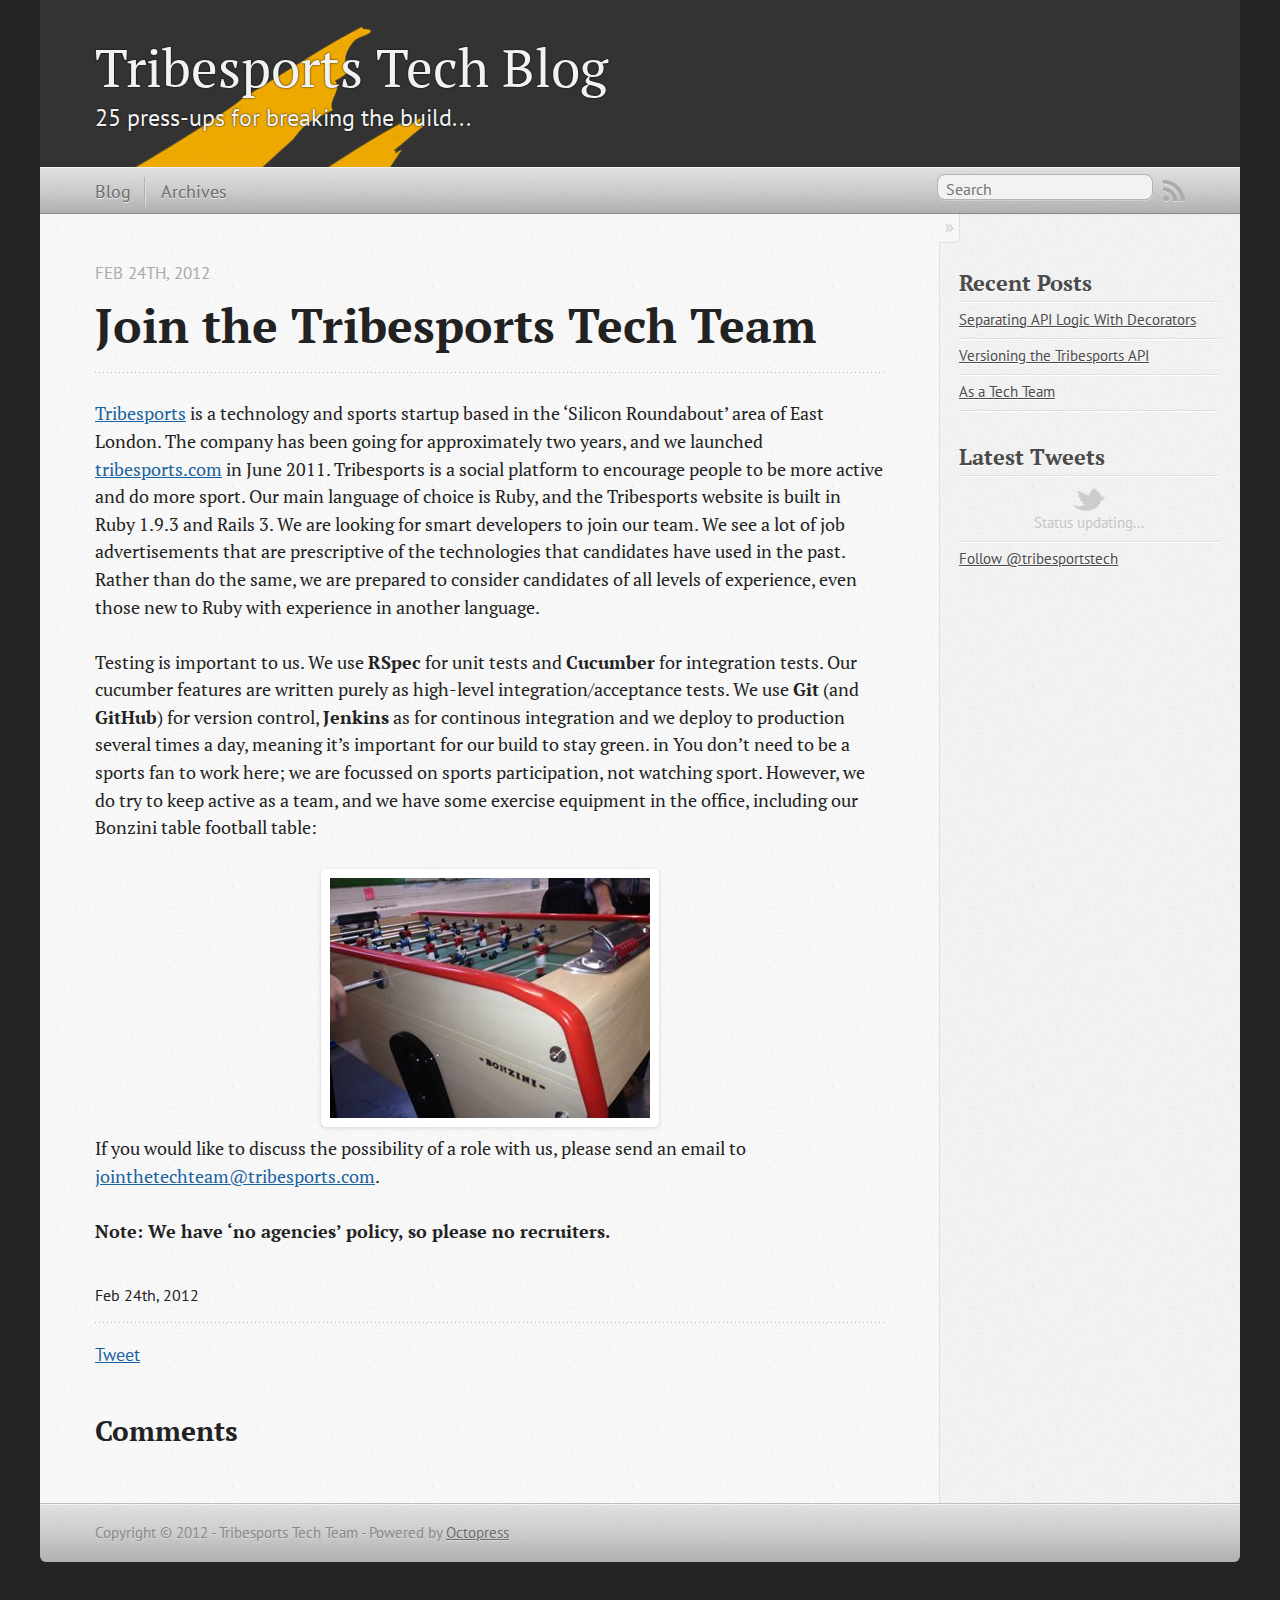
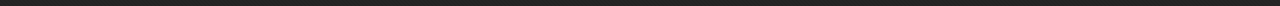
==== join-the-tribe/index.html @ 07f034b4 "Site updated at 2012-02-26 13:14:14 UTC" ====
<!DOCTYPE html>
<!--[if IEMobile 7 ]><html class="no-js iem7"><![endif]-->
<!--[if lt IE 9]><html class="no-js lte-ie8"><![endif]-->
<!--[if (gt IE 8)|(gt IEMobile 7)|!(IEMobile)|!(IE)]><!--><html class="no-js" lang="en"><!--<![endif]-->
<head>
  <meta charset="utf-8">
  <title>Join the Tribesports Tech Team - Tribesports Tech Blog</title>
  <meta name="author" content="Tribesports Tech Team">

  
  <meta name="description" content="        Join the Tribesports Tech Team      Feb 24th, 2012      Tribesports is a technology and sports startup based in the &#8216;Silicon Roundabo...">
  

  <!-- http://t.co/dKP3o1e -->
  <meta name="HandheldFriendly" content="True">
  <meta name="MobileOptimized" content="320">
  <meta name="viewport" content="width=device-width, initial-scale=1">

  
  <link rel="canonical" href="http://techblog.tribesports.com/join-the-tribe/">
  <link href="/favicon.png" rel="icon">
  <link href="/stylesheets/screen.css" media="screen, projection" rel="stylesheet" type="text/css">
  <script src="/javascripts/modernizr-2.0.js"></script>
  <script src="/javascripts/ender.js"></script>
  <script src="/javascripts/octopress.js" type="text/javascript"></script>
  <link href="/atom.xml" rel="alternate" title="Tribesports Tech Blog" type="application/atom+xml">
  <!--Fonts from Google"s Web font directory at http://google.com/webfonts -->
<link href="http://fonts.googleapis.com/css?family=PT+Serif:regular,italic,bold,bolditalic" rel="stylesheet" type="text/css">
<link href="http://fonts.googleapis.com/css?family=PT+Sans:regular,italic,bold,bolditalic" rel="stylesheet" type="text/css">

</head>

<body   >
  <header role="banner"><hgroup>
  <h1><a href="/">Tribesports Tech Blog</a></h1>
  
    <h2>25 press-ups for breaking the build...</h2>
  
</hgroup>

</header>
  <nav role="navigation"><ul class="subscription" data-subscription="rss">
  <li><a href="/atom.xml" rel="subscribe-rss" title="subscribe via RSS">RSS</a></li>
  
</ul>
<form action="http://google.com/search" method="get">
  <fieldset role="search">
    <input type="hidden" name="q" value="site:techblog.tribesports.com" />
    <input class="search" type="text" name="q" results="0" placeholder="Search"/>
  </fieldset>
</form>
<ul class="main-navigation">
  <li><a href="/">Blog</a></li>
  <li><a href="/blog/archives">Archives</a></li>
</ul>

</nav>
  <div id="main">
    <div id="content">
      <div>
<article role="article">
  
  <header>
    <h1 class="entry-title">Join the Tribesports Tech Team</h1>
    <p class="meta">





  



<time datetime="2012-02-24T14:06:00+00:00" pubdate  data-updated="true" >Feb 24<span>th</span>, 2012</time></p>
  </header>
  
  <p><a href='http://tribesports.com'>Tribesports</a> is a technology and sports startup based in the &#8216;Silicon Roundabout&#8217; area of East London.  The company has been going for approximately two years, and we launched <a href='http://tribesports.com'>tribesports.com</a> in June 2011.  Tribesports is a social platform to encourage people to be more active and do more sport.  Our main language of choice is Ruby, and the Tribesports website is built in Ruby 1.9.3 and Rails 3.  We are looking for smart developers to join our team.  We see a lot of job advertisements that are prescriptive of the technologies that candidates have used in the past.  Rather than do the same, we are prepared to consider candidates of all levels of experience, even those new to Ruby with experience in another language.</p>

<p>Testing is important to us.  We use <strong>RSpec</strong> for unit tests and <strong>Cucumber</strong> for integration tests.  Our cucumber features are written purely as high-level integration/acceptance tests.  We use <strong>Git</strong> (and <strong>GitHub</strong>) for version control, <strong>Jenkins</strong> as for continous integration and we deploy to production several times a day, meaning it&#8217;s important for our build to stay green.
in
You don&#8217;t need to be a sports fan to work here; we are focussed on sports participation, not watching sport.  However, we do try to keep active as a team, and we have some exercise equipment in the office, including our Bonzini table football table:</p>

<center><img src='/images/join-the-tribe/babyfoot.jpg' /></center>


<p>If you would like to discuss the possibility of a role with us, please send an email to <a href="mailto:jointhetechteam@tribesports.com">jointhetechteam@tribesports.com</a>.</p>

<p><strong>Note: We have &#8216;no agencies&#8217; policy, so please no recruiters.</strong></p>

  
    <footer>
      <p class="meta">
        
        





  



<time datetime="2012-02-24T14:06:00+00:00" pubdate  data-updated="true" >Feb 24<span>th</span>, 2012</time>
        
      </p>
      
        <div class="sharing">
  
  <a href="http://twitter.com/share" class="twitter-share-button" data-url="http://techblog.tribesports.com/join-the-tribe/index.html" data-via="tribesportstech" data-counturl="http://techblog.tribesports.com/join-the-tribe/index.html" >Tweet</a>
  
  
  <div class="g-plusone" data-size="medium"></div>
  
</div>

      
    </footer>
  
</article>

  <section>
    <h1>Comments</h1>
    <div id="disqus_thread" aria-live="polite"><noscript>Please enable JavaScript to view the <a href="http://disqus.com/?ref_noscript">comments powered by Disqus.</a></noscript>
</div>
  </section>

</div>

<aside class="sidebar">
  
    <section>
  <h1>Recent Posts</h1>
  <ul id="recent_posts">
    
      <li class="post">
        <a href="/blog/2011/09/24/separating-api-logic-with-decorators">Separating API Logic With Decorators</a>
      </li>
    
      <li class="post">
        <a href="/blog/2011/09/24/versioning-the-tribesports-api">Versioning the Tribesports API</a>
      </li>
    
      <li class="post">
        <a href="/blog/2011/07/28/as-a-tech-team">As a Tech Team</a>
      </li>
    
  </ul>
</section>


<section>
  <h1>Latest Tweets</h1>
  <ul id="tweets">
    <li class="loading">Status updating...</li>
  </ul>
  <script type="text/javascript">
    $.domReady(function(){
      getTwitterFeed("tribesportstech", 4, false);
    });
  </script>
  <script src="/javascripts/twitter.js" type="text/javascript"> </script>
  
    <a href="http://twitter.com/tribesportstech" class="twitter-follow-button" data-width="208px" data-show-count="false">Follow @tribesportstech</a>
  
</section>



  
</aside>


    </div>
  </div>
  <footer role="contentinfo"><p>
  Copyright &copy; 2012 - Tribesports Tech Team -
  <span class="credit">Powered by <a href="http://octopress.org">Octopress</a></span>
</p>

</footer>
  

<script type="text/javascript">
		var disqus_shortname = 'tribesportstechblog';
		
			
			// var disqus_developer = 1;
			var disqus_identifier = 'http://techblog.tribesports.com/join-the-tribe/index.html/';
			var disqus_url = 'http://techblog.tribesports.com/join-the-tribe/index.html/';
			var disqus_scripts = ['embed.js', 'count.js'];
		

    (function () {
      for (var i=0; i < disqus_scripts.length; i++) {
        var disqus_script = disqus_scripts[i];
        var dsq = document.createElement('script'); dsq.type = 'text/javascript'; dsq.async = true;
        dsq.src = 'http://' + disqus_shortname + '.disqus.com/' + disqus_script;
        (document.getElementsByTagName('head')[0] || document.getElementsByTagName('body')[0]).appendChild(dsq);
      }
    }());
</script>



  <script type="text/javascript">
    (function() {
      var script = document.createElement('script'); script.type = 'text/javascript'; script.async = true;
      script.src = 'https://apis.google.com/js/plusone.js';
      var s = document.getElementsByTagName('script')[0]; s.parentNode.insertBefore(script, s);
    })();
  </script>



  <script type="text/javascript">
    (function(){
      var twitterWidgets = document.createElement('script');
      twitterWidgets.type = 'text/javascript';
      twitterWidgets.async = true;
      twitterWidgets.src = 'http://platform.twitter.com/widgets.js';
      document.getElementsByTagName('head')[0].appendChild(twitterWidgets);
    })();
  </script>



  <script type="text/javascript">
    var _gaq = _gaq || [];
    _gaq.push(['_setAccount', 'UA-25945371-1']);
    _gaq.push(['_trackPageview']);

    (function() {
      var ga = document.createElement('script'); ga.type = 'text/javascript'; ga.async = true;
      ga.src = ('https:' == document.location.protocol ? 'https://ssl' : 'http://www') + '.google-analytics.com/ga.js';
      var s = document.getElementsByTagName('script')[0]; s.parentNode.insertBefore(ga, s);
    })();
  </script>





</body>
</html>
---- stylesheets/screen.css ----
html,body,div,span,applet,object,iframe,h1,h2,h3,h4,h5,h6,p,blockquote,pre,a,abbr,acronym,address,big,cite,code,del,dfn,em,img,ins,kbd,q,s,samp,small,strike,strong,sub,sup,tt,var,b,u,i,center,dl,dt,dd,ol,ul,li,fieldset,form,label,legend,table,caption,tbody,tfoot,thead,tr,th,td,article,aside,canvas,details,embed,figure,figcaption,footer,header,hgroup,menu,nav,output,ruby,section,summary,time,mark,audio,video{margin:0;padding:0;border:0;font-size:100%;font:inherit;vertical-align:baseline}body{line-height:1}ol,ul{list-style:none}table{border-collapse:collapse;border-spacing:0}caption,th,td{text-align:left;font-weight:normal;vertical-align:middle}q,blockquote{quotes:none}q:before,q:after,blockquote:before,blockquote:after{content:"";content:none}a img{border:none}article,aside,details,figcaption,figure,footer,header,hgroup,menu,nav,section,summary{display:block}article,aside,details,figcaption,figure,footer,header,hgroup,menu,nav,section,summary{display:block}@font-face{font-family:'LeagueGothicRegular';src:url("/fonts/League_Gothic-webfont.eot");src:local("?"),url("/fonts/embed/League_Gothic-webfont.woff") format("woff"),url("/fonts/embed/League_Gothic-webfont.ttf") format("truetype"),url("/fonts/League_Gothic-webfont.svg#webfontOTINA1xY") format("svg");font-weight:normal;font-style:normal}a{color:#1863a1}a:visited{color:#751590}a:focus{color:#0181eb}a:hover{color:#0181eb}a:active{color:#01579f}aside.sidebar a{color:#1863a1}aside.sidebar a:focus{color:#0181eb}aside.sidebar a:hover{color:#0181eb}aside.sidebar a:active{color:#01579f}a{-moz-transition:color 0.3s;-webkit-transition:color 0.3s;-o-transition:color 0.3s;transition:color 0.3s}html{background:#252525 url('/images/line-tile.png?1317985913') top left}body > div{background:#f2f2f2 url('/images/noise.png?1317985913') top left;border-bottom:1px solid #bfbfbf}body > div > div{background:#f8f8f8 url('/images/noise.png?1317985913') top left;border-right:1px solid #e0e0e0}.heading,body > header h1,h1,h2,h3,h4,h5,h6{font-family:"PT Serif", "Georgia", "Helvetica Neue", Arial, sans-serif}.sans,body > header h2,body > nav form .search,body > nav a,article header p.meta,article > footer,#content .blog-index footer,html .gist .gist-file .gist-meta,#blog-archives a.category,#blog-archives time,aside.sidebar section,body > footer{font-family:"PT Sans", "Helvetica Neue", Arial, sans-serif}.serif,body,#content .blog-index a[rel=full-article]{font-family:"PT Serif", Georgia, Times, "Times New Roman", serif}.mono,pre,code,tt,p code,li code{font-family:Menlo, Monaco, "Andale Mono", "lucida console", "Courier New", monospace}body > header h1{font-size:2.2em;font-weight:normal;line-height:1.2em;margin-bottom:0.6667em}body{line-height:1.5em;color:#222}h1{font-size:2.2em;line-height:1.2em}@media only screen and (min-width: 992px){body{font-size:1.15em}h1{font-size:2.6em;line-height:1.2em}}h1,h2,h3,h4,h5,h6{text-rendering:optimizelegibility;margin-bottom:1em;font-weight:bold}h2,section h1{font-size:1.5em}h3,section h2,section section h1{font-size:1.3em}h4,section h3,section section h2,section section section h1{font-size:1em}h5,section h4,section section h3{font-size:.9em}h6,section h5,section section h4,section section section h3{font-size:.8em}p,blockquote,ul,ol{margin-bottom:1.5em}ul{list-style-type:disc}ul ul{list-style-type:circle}ul ul ul{list-style-type:square}ol{list-style-type:decimal}ol ol{list-style-type:lower-alpha}ol ol ol{list-style-type:lower-roman}ul,ul ul,ul ol,ol,ol ul,ol ol{margin-left:1.3em}strong{font-weight:bold}em{font-style:italic}sup,sub{font-size:0.8em;position:relative;display:inline-block}sup{top:-0.5em}sub{bottom:-0.5em}q{font-style:italic}q:before{content:"\201C"}q:after{content:"\201D"}em,dfn{font-style:italic}strong,dfn{font-weight:bold}del,s{text-decoration:line-through}abbr,acronym{border-bottom:1px dotted;cursor:help}sub,sup{line-height:0}hr{margin-bottom:0.2em}small{font-size:.8em}big{font-size:1.2em}blockquote{font-style:italic;position:relative;font-size:1.2em;line-height:1.5em;padding-left:1em;border-left:4px solid rgba(170,170,170,0.5)}blockquote cite{font-style:italic}blockquote cite a{color:#aaa !important;word-wrap:break-word}blockquote cite:before{content:'\2014';padding-right:.3em;padding-left:.3em;color:#aaa}@media only screen and (min-width: 992px){blockquote{padding-left:1.5em;border-left-width:4px}}.has-pullquote:before{padding:0;border:none;content:attr(data-pullquote);float:right;width:45%;margin:.5em 0 1em 1.5em;position:relative;top:7px;font-size:1.4em;line-height:1.45em}.force-wrap,article a,aside.sidebar a{white-space:-moz-pre-wrap;white-space:-pre-wrap;white-space:-o-pre-wrap;white-space:pre-wrap;word-wrap:break-word}.group,body > header,body > nav,body > footer,body #content > article,body #content > div > article,body #content > div > section,body nav.pagination,aside.sidebar,#main,#content,.collapse-sidebar aside.sidebar{*zoom:1}.group:after,body > header:after,body > nav:after,body > footer:after,body #content > article:after,body #content > div > article:after,body #content > div > section:after,body nav.pagination:after,aside.sidebar:after,#main:after,#content:after,.collapse-sidebar aside.sidebar:after{content:"";display:table;clear:both}body{-webkit-text-size-adjust:none;max-width:1200px;position:relative;margin:0 auto}body > header,body > nav,body > footer,body #content > article,body #content > div > article,body #content > div > section,body nav.pagination{padding-left:18px;padding-right:18px}@media only screen and (min-width: 480px){body > header,body > nav,body > footer,body #content > article,body #content > div > article,body #content > div > section,body nav.pagination{padding-left:25px;padding-right:25px}}@media only screen and (min-width: 768px){body > header,body > nav,body > footer,body #content > article,body #content > div > article,body #content > div > section,body nav.pagination{padding-left:35px;padding-right:35px}}@media only screen and (min-width: 992px){body > header,body > nav,body > footer,body #content > article,body #content > div > article,body #content > div > section,body nav.pagination{padding-left:55px;padding-right:55px}}body > header{font-size:1em;padding-top:1.5em;padding-bottom:1.5em}#content > div,#content > article{width:100%}aside.sidebar{float:none;padding:0 18px 1px;background-color:#f7f7f7;border-top:1px solid #e0e0e0}.flex-content,article img,article video,article .flash-video,aside.sidebar img{max-width:100%;height:auto}.basic-alignment.left,article img.left,article video.left,article .left.flash-video,aside.sidebar img.left{float:left;margin-right:1.5em}.basic-alignment.right,article img.right,article video.right,article .right.flash-video,aside.sidebar img.right{float:right;margin-left:1.5em}.basic-alignment.center,article img.center,article video.center,article .center.flash-video,aside.sidebar img.center{display:block;margin:0 auto 1.5em}.basic-alignment.left,article img.left,article video.left,article .left.flash-video,aside.sidebar img.left,.basic-alignment.right,article img.right,article video.right,article .right.flash-video,aside.sidebar img.right{margin-bottom:.8em}.toggle-sidebar,.no-sidebar .toggle-sidebar{display:none}@media only screen and (min-width: 750px){body.sidebar-footer aside.sidebar{float:none;width:auto;clear:left;margin:0;padding:0 35px 1px;background-color:#f7f7f7;border-top:1px solid #eaeaea}body.sidebar-footer aside.sidebar section.odd,body.sidebar-footer aside.sidebar section.even{float:left;width:48%}body.sidebar-footer aside.sidebar section.odd{margin-left:0}body.sidebar-footer aside.sidebar section.even{margin-left:4%}body.sidebar-footer aside.sidebar.thirds section{width:30%;margin-left:5%}body.sidebar-footer aside.sidebar.thirds section.first{margin-left:0;clear:both}}body.sidebar-footer #content{margin-right:0px}body.sidebar-footer .toggle-sidebar{display:none}@media only screen and (min-width: 550px){body > header{font-size:1em}}@media only screen and (min-width: 750px){aside.sidebar{float:none;width:auto;clear:left;margin:0;padding:0 35px 1px;background-color:#f7f7f7;border-top:1px solid #eaeaea}aside.sidebar section.odd,aside.sidebar section.even{float:left;width:48%}aside.sidebar section.odd{margin-left:0}aside.sidebar section.even{margin-left:4%}aside.sidebar.thirds section{width:30%;margin-left:5%}aside.sidebar.thirds section.first{margin-left:0;clear:both}}@media only screen and (min-width: 768px){body{-webkit-text-size-adjust:auto}body > header{font-size:1.2em}#main{padding:0;margin:0 auto}#content{margin-right:240px;position:relative}.no-sidebar #content{margin-right:0;border-right:0}.collapse-sidebar #content{margin-right:20px}#content > div,#content > article{padding-top:17.5px;padding-bottom:17.5px;float:left}aside.sidebar{width:210px;padding:0 15px 15px;background:none;clear:none;float:left;margin:0 -100% 0 0}aside.sidebar section{width:auto;margin-left:0}aside.sidebar section.odd,aside.sidebar section.even{float:none;width:auto;margin-left:0}.collapse-sidebar aside.sidebar{float:none;width:auto;clear:left;margin:0;padding:0 35px 1px;background-color:#f7f7f7;border-top:1px solid #eaeaea}.collapse-sidebar aside.sidebar section.odd,.collapse-sidebar aside.sidebar section.even{float:left;width:48%}.collapse-sidebar aside.sidebar section.odd{margin-left:0}.collapse-sidebar aside.sidebar section.even{margin-left:4%}.collapse-sidebar aside.sidebar.thirds section{width:30%;margin-left:5%}.collapse-sidebar aside.sidebar.thirds section.first{margin-left:0;clear:both}}@media only screen and (min-width: 992px){body > header{font-size:1.3em}#content{margin-right:300px}#content > div,#content > article{padding-top:27.5px;padding-bottom:27.5px}aside.sidebar{width:260px;padding:1.2em 20px 20px}.collapse-sidebar aside.sidebar{padding-left:55px;padding-right:55px}}body > header{background:#333}body > header h1{display:inline-block;margin:0}body > header h1 a,body > header h1 a:visited,body > header h1 a:hover{color:#f2f2f2;text-decoration:none}body > header h2{margin:.2em 0 0;font-size:1em;color:#aaa;font-weight:normal}body > nav{position:relative;background-color:#ccc;background:url('/images/noise.png?1317985913'),-webkit-gradient(linear, 50% 0%, 50% 100%, color-stop(0%, #e0e0e0), color-stop(50%, #cccccc), color-stop(100%, #b0b0b0));background:url('/images/noise.png?1317985913'),-webkit-linear-gradient(#e0e0e0,#cccccc,#b0b0b0);background:url('/images/noise.png?1317985913'),-moz-linear-gradient(#e0e0e0,#cccccc,#b0b0b0);background:url('/images/noise.png?1317985913'),-o-linear-gradient(#e0e0e0,#cccccc,#b0b0b0);background:url('/images/noise.png?1317985913'),-ms-linear-gradient(#e0e0e0,#cccccc,#b0b0b0);background:url('/images/noise.png?1317985913'),linear-gradient(#e0e0e0,#cccccc,#b0b0b0);border-top:1px solid #f2f2f2;border-bottom:1px solid #8c8c8c;padding-top:.35em;padding-bottom:.35em}body > nav form{-moz-background-clip:padding;-webkit-background-clip:padding;-o-background-clip:padding-box;-ms-background-clip:padding-box;-khtml-background-clip:padding-box;background-clip:padding-box;margin:0;padding:0}body > nav form .search{padding:.3em .5em 0;font-size:.85em;line-height:1.1em;width:95%;-moz-border-radius:0.5em;-webkit-border-radius:0.5em;-o-border-radius:0.5em;-ms-border-radius:0.5em;-khtml-border-radius:0.5em;border-radius:0.5em;-moz-background-clip:padding;-webkit-background-clip:padding;-o-background-clip:padding-box;-ms-background-clip:padding-box;-khtml-background-clip:padding-box;background-clip:padding-box;-moz-box-shadow:#d1d1d1 0 1px;-webkit-box-shadow:#d1d1d1 0 1px;-o-box-shadow:#d1d1d1 0 1px;box-shadow:#d1d1d1 0 1px;background-color:#f2f2f2;border:1px solid #b3b3b3;color:#888}body > nav form .search:focus{color:#444;border-color:#80b1df;-moz-box-shadow:#80b1df 0 0 4px,#80b1df 0 0 3px inset;-webkit-box-shadow:#80b1df 0 0 4px,#80b1df 0 0 3px inset;-o-box-shadow:#80b1df 0 0 4px,#80b1df 0 0 3px inset;box-shadow:#80b1df 0 0 4px,#80b1df 0 0 3px inset;background-color:#fff;outline:none}body > nav fieldset[role=search]{float:right;width:48%}body > nav fieldset.mobile-nav{float:left;width:48%}body > nav fieldset.mobile-nav select{width:100%;font-size:.8em;border:1px solid #888}body > nav ul{display:none}@media only screen and (min-width: 550px){body > nav{font-size:.9em}body > nav ul{margin:0;padding:0;border:0;overflow:hidden;*zoom:1;float:left;display:block;padding-top:.15em}body > nav ul li{list-style-image:none;list-style-type:none;margin-left:0px;white-space:nowrap;display:inline;float:left;padding-left:0;padding-right:0}body > nav ul li:first-child,body > nav ul li.first{padding-left:0}body > nav ul li:last-child{padding-right:0}body > nav ul li.last{padding-right:0}body > nav ul.subscription{margin-left:.8em;float:right}body > nav ul.subscription li:last-child a{padding-right:0}body > nav ul li{margin:0}body > nav a{color:#6b6b6b;text-shadow:#ebebeb 0 1px;float:left;text-decoration:none;font-size:1.1em;padding:.1em 0;line-height:1.5em}body > nav a:visited{color:#6b6b6b}body > nav a:hover{color:#2b2b2b}body > nav li + li{border-left:1px solid #b0b0b0;margin-left:.8em}body > nav li + li a{padding-left:.8em;border-left:1px solid #dedede}body > nav form{float:right;text-align:left;padding-left:.8em;width:175px}body > nav form .search{width:93%;font-size:.95em;line-height:1.2em}body > nav ul[data-subscription$=email] + form{width:97px}body > nav ul[data-subscription$=email] + form .search{width:91%}body > nav fieldset.mobile-nav{display:none}body > nav fieldset[role=search]{width:99%}}@media only screen and (min-width: 992px){body > nav form{width:215px}body > nav ul[data-subscription$=email] + form{width:147px}}.no-placeholder body > nav .search{background:#f2f2f2 url('/images/search.png?1317985913') 0.3em 0.25em no-repeat;text-indent:1.3em}@media only screen and (min-width: 550px){.maskImage body > nav ul[data-subscription$=email] + form{width:123px}}@media only screen and (min-width: 992px){.maskImage body > nav ul[data-subscription$=email] + form{width:173px}}.maskImage ul.subscription{position:relative;top:.2em}.maskImage ul.subscription li,.maskImage ul.subscription a{border:0;padding:0}.maskImage a[rel=subscribe-rss]{position:relative;top:0px;text-indent:-999999em;background-color:#dedede;border:0;padding:0}.maskImage a[rel=subscribe-rss],.maskImage a[rel=subscribe-rss]:after{-moz-mask-image:url('/images/rss.png?1317985913');-webkit-mask-image:url('/images/rss.png?1317985913');-o-mask-image:url('/images/rss.png?1317985913');-ms-mask-image:url('/images/rss.png?1317985913');-khtml-mask-image:url('/images/rss.png?1317985913');mask-image:url('/images/rss.png?1317985913');-moz-mask-repeat:no-repeat;-webkit-mask-repeat:no-repeat;-o-mask-repeat:no-repeat;-ms-mask-repeat:no-repeat;-khtml-mask-repeat:no-repeat;mask-repeat:no-repeat;width:22px;height:22px}.maskImage a[rel=subscribe-rss]:after{content:"";position:absolute;top:-1px;left:0;background-color:#ababab}.maskImage a[rel=subscribe-rss]:hover:after{background-color:#9e9e9e}.maskImage a[rel=subscribe-email]{position:relative;top:0px;text-indent:-999999em;background-color:#dedede;border:0;padding:0}.maskImage a[rel=subscribe-email],.maskImage a[rel=subscribe-email]:after{-moz-mask-image:url('/images/email.png?1317985913');-webkit-mask-image:url('/images/email.png?1317985913');-o-mask-image:url('/images/email.png?1317985913');-ms-mask-image:url('/images/email.png?1317985913');-khtml-mask-image:url('/images/email.png?1317985913');mask-image:url('/images/email.png?1317985913');-moz-mask-repeat:no-repeat;-webkit-mask-repeat:no-repeat;-o-mask-repeat:no-repeat;-ms-mask-repeat:no-repeat;-khtml-mask-repeat:no-repeat;mask-repeat:no-repeat;width:28px;height:22px}.maskImage a[rel=subscribe-email]:after{content:"";position:absolute;top:-1px;left:0;background-color:#ababab}.maskImage a[rel=subscribe-email]:hover:after{background-color:#9e9e9e}article{overflow:hidden;padding-top:1em}article header{position:relative;padding-top:2em;padding-bottom:1em;margin-bottom:1em;background:url('[data-uri]') bottom left repeat-x}article header h1{margin:0}article header h1 a{text-decoration:none}article header h1 a:hover{text-decoration:underline}article header p{font-size:.9em;color:#aaa;margin:0}article header p.meta{text-transform:uppercase;position:absolute;top:0}@media only screen and (min-width: 768px){article header{margin-bottom:1.5em;padding-bottom:1em;background:url('[data-uri]') bottom left repeat-x}}article h2{padding-top:0.8em;background:url('[data-uri]') top left repeat-x}.entry-content article h2:first-child,article header + h2{padding-top:0}article h2:first-child,article header + h2{background:none}article .feature{padding-top:.5em;margin-bottom:1em;padding-bottom:1em;background:url('[data-uri]') bottom left repeat-x;font-size:2.0em;font-style:italic;line-height:1.3em}article img,article video,article .flash-video{-moz-border-radius:0.3em;-webkit-border-radius:0.3em;-o-border-radius:0.3em;-ms-border-radius:0.3em;-khtml-border-radius:0.3em;border-radius:0.3em;-moz-box-shadow:rgba(0,0,0,0.15) 0 1px 4px;-webkit-box-shadow:rgba(0,0,0,0.15) 0 1px 4px;-o-box-shadow:rgba(0,0,0,0.15) 0 1px 4px;box-shadow:rgba(0,0,0,0.15) 0 1px 4px;-moz-box-sizing:border-box;-webkit-box-sizing:border-box;-ms-box-sizing:border-box;box-sizing:border-box;border:white 0.5em solid}article video,article .flash-video{margin:0 auto 1.5em}article video{display:block;width:100%}article .flash-video > div{position:relative;display:block;padding-bottom:56.25%;padding-top:1px;height:0;overflow:hidden}article .flash-video > div iframe,article .flash-video > div object,article .flash-video > div embed{position:absolute;top:0;left:0;width:100%;height:100%}article > footer{padding-bottom:2.5em;margin-top:2em}article > footer p.meta{margin-bottom:.8em;font-size:.85em}.blog-index article + article{background:url('[data-uri]') top left repeat-x}#content .blog-index{padding-top:0;padding-bottom:0}#content .blog-index article{padding-top:2em}#content .blog-index article header{background:none;padding-bottom:0}#content .blog-index article h1{font-size:2.2em}#content .blog-index article h1 a{color:inherit}#content .blog-index article h1 a:hover{color:#0181eb}#content .blog-index a[rel=full-article]{background:#ebebeb;display:inline-block;padding:.4em .8em;margin-right:.5em;text-decoration:none;color:#666;-moz-transition:background-color 0.5s;-webkit-transition:background-color 0.5s;-o-transition:background-color 0.5s;transition:background-color 0.5s}#content .blog-index a[rel=full-article]:hover{background:#0181eb;text-shadow:none;color:#f8f8f8}#content .blog-index footer{margin-top:1em}.separator,article > footer .byline + time:before,article > footer time + time:before,article > footer .comments:before,article > footer .byline ~ .categories:before{content:"\2022 ";padding:0 .4em 0 .2em;display:inline-block}#content nav.pagination{text-align:center;font-size:.95em}#content nav.pagination div{position:relative;background:url('[data-uri]') top left repeat-x;padding-top:1.5em;padding-bottom:1.5em}#content nav.pagination a{text-decoration:none;color:#aaa}#content nav.pagination a.prev{position:absolute;left:0}#content nav.pagination a.next{position:absolute;right:0}#content nav.pagination a:hover{color:#0181eb}#content nav.pagination a[href*=archive]:before,#content nav.pagination a[href*=archive]:after{content:'\2014';padding:0 .3em}p.meta + .sharing{padding-top:1em;padding-left:0;background:url('[data-uri]') top left repeat-x}.highlight,html .gist .gist-file .gist-syntax .gist-highlight{border:1px solid #05232b !important}.highlight table td.code,html .gist .gist-file .gist-syntax .gist-highlight table td.code{width:100%}.highlight .line-numbers,html .gist .gist-file .gist-syntax .gist-highlight .line-numbers{text-align:right;font-size:13px;line-height:1.45em;background:#073642 url('/images/noise.png?1317985913') top left !important;border-right:1px solid #00232c !important;-moz-box-shadow:#083e4b -1px 0 inset;-webkit-box-shadow:#083e4b -1px 0 inset;-o-box-shadow:#083e4b -1px 0 inset;box-shadow:#083e4b -1px 0 inset;text-shadow:#021014 0 -1px;padding:.8em !important;-moz-border-radius:0;-webkit-border-radius:0;-o-border-radius:0;-ms-border-radius:0;-khtml-border-radius:0;border-radius:0}.highlight .line-numbers span,html .gist .gist-file .gist-syntax .gist-highlight .line-numbers span{color:#586e75 !important}figure.code,.gist-file,pre{-moz-box-shadow:rgba(0,0,0,0.06) 0 0 10px;-webkit-box-shadow:rgba(0,0,0,0.06) 0 0 10px;-o-box-shadow:rgba(0,0,0,0.06) 0 0 10px;box-shadow:rgba(0,0,0,0.06) 0 0 10px}figure.code .highlight pre,.gist-file .highlight pre,pre .highlight pre{-moz-box-shadow:none;-webkit-box-shadow:none;-o-box-shadow:none;box-shadow:none}html .gist .gist-file{margin-bottom:1.8em;position:relative;border:none;padding-top:26px !important}html .gist .gist-file .gist-syntax{border-bottom:0 !important;background:none !important}html .gist .gist-file .gist-syntax .gist-highlight{background:#002b36 !important}html .gist .gist-file .gist-meta{padding:.6em 0.8em;border:1px solid #083e4b !important;color:#586e75;font-size:.7em !important;background:#073642 url('/images/noise.png?1317985913') top left;line-height:1.5em}html .gist .gist-file .gist-meta a{color:#75878b !important;text-decoration:none}html .gist .gist-file .gist-meta a:hover{text-decoration:underline}html .gist .gist-file .gist-meta a:hover{color:#93a1a1 !important}html .gist .gist-file .gist-meta a[href*='#file']{position:absolute;top:0;left:0;right:-10px;color:#474747 !important}html .gist .gist-file .gist-meta a[href*='#file']:hover{color:#1863a1 !important}html .gist .gist-file .gist-meta a[href*=raw]{top:.4em}pre{background:#002b36 url('/images/noise.png?1317985913') top left;-moz-border-radius:0.4em;-webkit-border-radius:0.4em;-o-border-radius:0.4em;-ms-border-radius:0.4em;-khtml-border-radius:0.4em;border-radius:0.4em;border:1px solid #05232b;line-height:1.45em;font-size:13px;margin-bottom:2.1em;padding:.8em 1em;color:#93a1a1;overflow:auto}h3.filename + pre{-moz-border-radius-topleft:0px;-webkit-border-top-left-radius:0px;-o-border-top-left-radius:0px;-ms-border-top-left-radius:0px;-khtml-border-top-left-radius:0px;border-top-left-radius:0px;-moz-border-radius-topright:0px;-webkit-border-top-right-radius:0px;-o-border-top-right-radius:0px;-ms-border-top-right-radius:0px;-khtml-border-top-right-radius:0px;border-top-right-radius:0px}p code,li code{display:inline-block;white-space:no-wrap;background:#fff;font-size:.8em;line-height:1.5em;color:#555;border:1px solid #ddd;-moz-border-radius:0.4em;-webkit-border-radius:0.4em;-o-border-radius:0.4em;-ms-border-radius:0.4em;-khtml-border-radius:0.4em;border-radius:0.4em;padding:0 .3em;margin:-1px 0}p pre code,li pre code{font-size:1em !important;background:none;border:none}.pre-code,html .gist .gist-file .gist-syntax .gist-highlight pre,.highlight code{font-family:Menlo,Monaco,"Andale Mono","lucida console","Courier New",monospace !important;overflow:scroll;overflow-y:hidden;display:block;padding:.8em !important;overflow-x:auto;line-height:1.45em;background:#002b36 url('/images/noise.png?1317985913') top left !important;color:#93a1a1 !important}.pre-code *::-moz-selection,html .gist .gist-file .gist-syntax .gist-highlight pre *::-moz-selection,.highlight code *::-moz-selection{background:#386774;color:inherit;text-shadow:#002b36 0 1px}.pre-code *::-webkit-selection,html .gist .gist-file .gist-syntax .gist-highlight pre *::-webkit-selection,.highlight code *::-webkit-selection{background:#386774;color:inherit;text-shadow:#002b36 0 1px}.pre-code *::selection,html .gist .gist-file .gist-syntax .gist-highlight pre *::selection,.highlight code *::selection{background:#386774;color:inherit;text-shadow:#002b36 0 1px}.pre-code span,html .gist .gist-file .gist-syntax .gist-highlight pre span,.highlight code span{color:#93a1a1 !important}.pre-code span,html .gist .gist-file .gist-syntax .gist-highlight pre span,.highlight code span{font-style:normal !important;font-weight:normal !important}.pre-code .c,html .gist .gist-file .gist-syntax .gist-highlight pre .c,.highlight code .c{color:#586e75 !important;font-style:italic !important}.pre-code .cm,html .gist .gist-file .gist-syntax .gist-highlight pre .cm,.highlight code .cm{color:#586e75 !important;font-style:italic !important}.pre-code .cp,html .gist .gist-file .gist-syntax .gist-highlight pre .cp,.highlight code .cp{color:#586e75 !important;font-style:italic !important}.pre-code .c1,html .gist .gist-file .gist-syntax .gist-highlight pre .c1,.highlight code .c1{color:#586e75 !important;font-style:italic !important}.pre-code .cs,html .gist .gist-file .gist-syntax .gist-highlight pre .cs,.highlight code .cs{color:#586e75 !important;font-weight:bold !important;font-style:italic !important}.pre-code .err,html .gist .gist-file .gist-syntax .gist-highlight pre .err,.highlight code .err{color:#dc322f !important;background:none !important}.pre-code .k,html .gist .gist-file .gist-syntax .gist-highlight pre .k,.highlight code .k{color:#cb4b16 !important}.pre-code .o,html .gist .gist-file .gist-syntax .gist-highlight pre .o,.highlight code .o{color:#93a1a1 !important;font-weight:bold !important}.pre-code .p,html .gist .gist-file .gist-syntax .gist-highlight pre .p,.highlight code .p{color:#93a1a1 !important}.pre-code .ow,html .gist .gist-file .gist-syntax .gist-highlight pre .ow,.highlight code .ow{color:#2aa198 !important;font-weight:bold !important}.pre-code .gd,html .gist .gist-file .gist-syntax .gist-highlight pre .gd,.highlight code .gd{color:#93a1a1 !important;background-color:#372c34 !important;display:inline-block}.pre-code .gd .x,html .gist .gist-file .gist-syntax .gist-highlight pre .gd .x,.highlight code .gd .x{color:#93a1a1 !important;background-color:#4d2d33 !important;display:inline-block}.pre-code .ge,html .gist .gist-file .gist-syntax .gist-highlight pre .ge,.highlight code .ge{color:#93a1a1 !important;font-style:italic !important}.pre-code .gh,html .gist .gist-file .gist-syntax .gist-highlight pre .gh,.highlight code .gh{color:#586e75 !important}.pre-code .gi,html .gist .gist-file .gist-syntax .gist-highlight pre .gi,.highlight code .gi{color:#93a1a1 !important;background-color:#1a412b !important;display:inline-block}.pre-code .gi .x,html .gist .gist-file .gist-syntax .gist-highlight pre .gi .x,.highlight code .gi .x{color:#93a1a1 !important;background-color:#355720 !important;display:inline-block}.pre-code .gs,html .gist .gist-file .gist-syntax .gist-highlight pre .gs,.highlight code .gs{color:#93a1a1 !important;font-weight:bold !important}.pre-code .gu,html .gist .gist-file .gist-syntax .gist-highlight pre .gu,.highlight code .gu{color:#6c71c4 !important}.pre-code .kc,html .gist .gist-file .gist-syntax .gist-highlight pre .kc,.highlight code .kc{color:#859900 !important;font-weight:bold !important}.pre-code .kd,html .gist .gist-file .gist-syntax .gist-highlight pre .kd,.highlight code .kd{color:#268bd2 !important}.pre-code .kp,html .gist .gist-file .gist-syntax .gist-highlight pre .kp,.highlight code .kp{color:#cb4b16 !important;font-weight:bold !important}.pre-code .kr,html .gist .gist-file .gist-syntax .gist-highlight pre .kr,.highlight code .kr{color:#d33682 !important;font-weight:bold !important}.pre-code .kt,html .gist .gist-file .gist-syntax .gist-highlight pre .kt,.highlight code .kt{color:#2aa198 !important}.pre-code .n,html .gist .gist-file .gist-syntax .gist-highlight pre .n,.highlight code .n{color:#268bd2 !important}.pre-code .na,html .gist .gist-file .gist-syntax .gist-highlight pre .na,.highlight code .na{color:#268bd2 !important}.pre-code .nb,html .gist .gist-file .gist-syntax .gist-highlight pre .nb,.highlight code .nb{color:#859900 !important}.pre-code .nc,html .gist .gist-file .gist-syntax .gist-highlight pre .nc,.highlight code .nc{color:#d33682 !important}.pre-code .no,html .gist .gist-file .gist-syntax .gist-highlight pre .no,.highlight code .no{color:#b58900 !important}.pre-code .nl,html .gist .gist-file .gist-syntax .gist-highlight pre .nl,.highlight code .nl{color:#859900 !important}.pre-code .ne,html .gist .gist-file .gist-syntax .gist-highlight pre .ne,.highlight code .ne{color:#268bd2 !important;font-weight:bold !important}.pre-code .nf,html .gist .gist-file .gist-syntax .gist-highlight pre .nf,.highlight code .nf{color:#268bd2 !important;font-weight:bold !important}.pre-code .nn,html .gist .gist-file .gist-syntax .gist-highlight pre .nn,.highlight code .nn{color:#b58900 !important}.pre-code .nt,html .gist .gist-file .gist-syntax .gist-highlight pre .nt,.highlight code .nt{color:#268bd2 !important;font-weight:bold !important}.pre-code .nx,html .gist .gist-file .gist-syntax .gist-highlight pre .nx,.highlight code .nx{color:#b58900 !important}.pre-code .vg,html .gist .gist-file .gist-syntax .gist-highlight pre .vg,.highlight code .vg{color:#268bd2 !important}.pre-code .vi,html .gist .gist-file .gist-syntax .gist-highlight pre .vi,.highlight code .vi{color:#268bd2 !important}.pre-code .nv,html .gist .gist-file .gist-syntax .gist-highlight pre .nv,.highlight code .nv{color:#268bd2 !important}.pre-code .mf,html .gist .gist-file .gist-syntax .gist-highlight pre .mf,.highlight code .mf{color:#2aa198 !important}.pre-code .m,html .gist .gist-file .gist-syntax .gist-highlight pre .m,.highlight code .m{color:#2aa198 !important}.pre-code .mh,html .gist .gist-file .gist-syntax .gist-highlight pre .mh,.highlight code .mh{color:#2aa198 !important}.pre-code .mi,html .gist .gist-file .gist-syntax .gist-highlight pre .mi,.highlight code .mi{color:#2aa198 !important}.pre-code .s,html .gist .gist-file .gist-syntax .gist-highlight pre .s,.highlight code .s{color:#2aa198 !important}.pre-code .sd,html .gist .gist-file .gist-syntax .gist-highlight pre .sd,.highlight code .sd{color:#2aa198 !important}.pre-code .s2,html .gist .gist-file .gist-syntax .gist-highlight pre .s2,.highlight code .s2{color:#2aa198 !important}.pre-code .se,html .gist .gist-file .gist-syntax .gist-highlight pre .se,.highlight code .se{color:#dc322f !important}.pre-code .si,html .gist .gist-file .gist-syntax .gist-highlight pre .si,.highlight code .si{color:#268bd2 !important}.pre-code .sr,html .gist .gist-file .gist-syntax .gist-highlight pre .sr,.highlight code .sr{color:#2aa198 !important}.pre-code .s1,html .gist .gist-file .gist-syntax .gist-highlight pre .s1,.highlight code .s1{color:#2aa198 !important}.pre-code div .gd,html .gist .gist-file .gist-syntax .gist-highlight pre div .gd,.highlight code div .gd,.pre-code div .gd .x,html .gist .gist-file .gist-syntax .gist-highlight pre div .gd .x,.highlight code div .gd .x,.pre-code div .gi,html .gist .gist-file .gist-syntax .gist-highlight pre div .gi,.highlight code div .gi,.pre-code div .gi .x,html .gist .gist-file .gist-syntax .gist-highlight pre div .gi .x,.highlight code div .gi .x{display:inline-block;width:100%}.highlight,.gist-highlight{margin-bottom:1.8em;background:#002b36;overflow-y:hidden;overflow-x:auto}.highlight pre,.gist-highlight pre{background:none;-moz-border-radius:none;-webkit-border-radius:none;-o-border-radius:none;-ms-border-radius:none;-khtml-border-radius:none;border-radius:none;border:none;padding:0;margin-bottom:0}pre::-webkit-scrollbar,.highlight::-webkit-scrollbar,.gist-highlight::-webkit-scrollbar{height:.5em;background:rgba(255,255,255,0.15)}pre::-webkit-scrollbar-thumb:horizontal,.highlight::-webkit-scrollbar-thumb:horizontal,.gist-highlight::-webkit-scrollbar-thumb:horizontal{background:rgba(255,255,255,0.2);-webkit-border-radius:4px;border-radius:4px}.highlight code{background:#000}figure.code{background:none;padding:0;border:0;margin-bottom:1.5em}figure.code pre{margin-bottom:0}figure.code figcaption{position:relative}figure.code .highlight{margin-bottom:0}.code-title,html .gist .gist-file .gist-meta a[href*='#file'],h3.filename,figure.code figcaption{text-align:center;font-size:13px;line-height:2em;text-shadow:#cbcccc 0 1px 0;color:#474747;font-weight:normal;margin-bottom:0;-moz-border-radius-topleft:5px;-webkit-border-top-left-radius:5px;-o-border-top-left-radius:5px;-ms-border-top-left-radius:5px;-khtml-border-top-left-radius:5px;border-top-left-radius:5px;-moz-border-radius-topright:5px;-webkit-border-top-right-radius:5px;-o-border-top-right-radius:5px;-ms-border-top-right-radius:5px;-khtml-border-top-right-radius:5px;border-top-right-radius:5px;font-family:"Helvetica Neue", Arial, "Lucida Grande", "Lucida Sans Unicode", Lucida, sans-serif;background:#aaa url('/images/code_bg.png?1317985913') top repeat-x;border:1px solid #565656;border-top-color:#cbcbcb;border-left-color:#a5a5a5;border-right-color:#a5a5a5;border-bottom:0}.download-source,html .gist .gist-file .gist-meta a[href*=raw],figure.code figcaption a{position:absolute;right:.8em;text-decoration:none;color:#666 !important;z-index:1;font-size:13px;text-shadow:#cbcccc 0 1px 0;padding-left:3em}.download-source:hover,html .gist .gist-file .gist-meta a[href*=raw]:hover,figure.code figcaption a:hover{text-decoration:underline}#archive #content > div,#archive #content > div > article{padding-top:0}#blog-archives{color:#aaa}#blog-archives article{padding:1em 0 1em;position:relative;background:url('[data-uri]') bottom left repeat-x}#blog-archives article:last-child{background:none}#blog-archives article footer{padding:0;margin:0}#blog-archives h1{color:#222;margin-bottom:.3em}#blog-archives h2{display:none}#blog-archives h1{font-size:1.5em}#blog-archives h1 a{text-decoration:none;color:inherit;font-weight:normal;display:inline-block}#blog-archives h1 a:hover{text-decoration:underline}#blog-archives h1 a:hover{color:#0181eb}#blog-archives a.category,#blog-archives time{color:#aaa}#blog-archives .entry-content{display:none}#blog-archives time{font-size:.9em;line-height:1.2em}#blog-archives time .month,#blog-archives time .day{display:inline-block}#blog-archives time .month{text-transform:uppercase}#blog-archives p{margin-bottom:1em}#blog-archives a,#blog-archives .entry-content a{color:inherit}#blog-archives a:hover,#blog-archives .entry-content a:hover{color:#0181eb}#blog-archives a:hover{color:#0181eb}@media only screen and (min-width: 550px){#blog-archives article{margin-left:5em}#blog-archives h2{margin-bottom:.3em;font-weight:normal;display:inline-block;position:relative;top:-1px;float:left}#blog-archives h2:first-child{padding-top:.75em}#blog-archives time{position:absolute;text-align:right;left:0em;top:1.8em}#blog-archives .year{display:none}#blog-archives article{padding-left:4.5em;padding-bottom:.7em}#blog-archives a.category{line-height:1.1em}}#content > .category article{margin-left:0;padding-left:6.8em}#content > .category .year{display:inline}.side-shadow-border,aside.sidebar section h1,aside.sidebar li{-moz-box-shadow:#fff 0 1px;-webkit-box-shadow:#fff 0 1px;-o-box-shadow:#fff 0 1px;box-shadow:#fff 0 1px}aside.sidebar{color:#4b4b4b;text-shadow:#fff 0 1px}aside.sidebar section{font-size:.8em;line-height:1.4em;margin-bottom:1.5em}aside.sidebar section h1{margin:1.5em 0 0;padding-bottom:.2em;border-bottom:1px solid #e0e0e0}aside.sidebar section h1 + p{padding-top:.4em}aside.sidebar img{-moz-border-radius:0.3em;-webkit-border-radius:0.3em;-o-border-radius:0.3em;-ms-border-radius:0.3em;-khtml-border-radius:0.3em;border-radius:0.3em;-moz-box-shadow:rgba(0,0,0,0.15) 0 1px 4px;-webkit-box-shadow:rgba(0,0,0,0.15) 0 1px 4px;-o-box-shadow:rgba(0,0,0,0.15) 0 1px 4px;box-shadow:rgba(0,0,0,0.15) 0 1px 4px;-moz-box-sizing:border-box;-webkit-box-sizing:border-box;-ms-box-sizing:border-box;box-sizing:border-box;border:#fff 0.3em solid}aside.sidebar ul{margin-bottom:0.5em;margin-left:0}aside.sidebar li{list-style:none;padding:.5em 0;margin:0;border-bottom:1px solid #e0e0e0}aside.sidebar li p:last-child{margin-bottom:0}aside.sidebar a{color:inherit;-moz-transition:color 0.5s;-webkit-transition:color 0.5s;-o-transition:color 0.5s;transition:color 0.5s}aside.sidebar:hover a{color:#1863a1}aside.sidebar:hover a:hover{color:#0181eb}.aside-alt-link,#tweets a[href*='twitter.com/search'],#pinboard_linkroll .pin-tag{color:#7e7e7e}.aside-alt-link:hover,#tweets a[href*='twitter.com/search']:hover,#pinboard_linkroll .pin-tag:hover{color:#0181eb}@media only screen and (min-width: 768px){.toggle-sidebar{outline:none;position:absolute;right:-10px;top:0;bottom:0;display:inline-block;text-decoration:none;color:#cecece;width:9px;cursor:pointer}.toggle-sidebar:hover{background:#e9e9e9;background:-webkit-gradient(linear, 0% 50%, 100% 50%, color-stop(0%, rgba(224,224,224,0.5)), color-stop(100%, rgba(224,224,224,0)));background:-webkit-linear-gradient(left, rgba(224,224,224,0.5),rgba(224,224,224,0));background:-moz-linear-gradient(left, rgba(224,224,224,0.5),rgba(224,224,224,0));background:-o-linear-gradient(left, rgba(224,224,224,0.5),rgba(224,224,224,0));background:-ms-linear-gradient(left, rgba(224,224,224,0.5),rgba(224,224,224,0));background:linear-gradient(left, rgba(224,224,224,0.5),rgba(224,224,224,0))}.toggle-sidebar:after{position:absolute;right:-11px;top:0;width:20px;font-size:1.2em;line-height:1.1em;padding-bottom:.15em;-moz-border-radius-bottomright:0.3em;-webkit-border-bottom-right-radius:0.3em;-o-border-bottom-right-radius:0.3em;-ms-border-bottom-right-radius:0.3em;-khtml-border-bottom-right-radius:0.3em;border-bottom-right-radius:0.3em;text-align:center;background:#f8f8f8 url('/images/noise.png?1317985913') top left;border-bottom:1px solid #e0e0e0;border-right:1px solid #e0e0e0;content:"\00BB";text-indent:-1px}.collapse-sidebar .toggle-sidebar{text-indent:0px;right:-20px;width:19px}.collapse-sidebar .toggle-sidebar:hover{background:#e9e9e9}.collapse-sidebar .toggle-sidebar:after{border-left:1px solid #e0e0e0;text-shadow:#fff 0 1px;content:"\00AB";left:0px;right:0;text-align:center;text-indent:0;border:0;border-right-width:0;background:none}}#tweets .loading{background:url('[data-uri]') no-repeat center 0.5em;color:#c4c4c4;text-shadow:#f8f8f8 0 1px;text-align:center;padding:2.5em 0 .5em}#tweets .loading.error{background:url('[data-uri]') no-repeat center 0.5em}#tweets p{position:relative;padding-right:1em}#tweets a[href*=status]{color:#a4a4a4;float:right;padding:0 0 .1em 1em;position:relative;right:-1.3em;text-shadow:#fff 0 1px;font-size:.7em;text-decoration:none}#tweets a[href*=status] span{font-size:1.5em}#tweets a[href*=status]:hover{color:#0181eb;text-decoration:none}#tweets a[href*='twitter.com/search']{text-decoration:none}#tweets a[href*='twitter.com/search']:hover{text-decoration:underline}#pinboard_linkroll .pin-title,#pinboard_linkroll .pin-description{display:block;margin-bottom:.5em}#pinboard_linkroll .pin-tag{text-decoration:none}#pinboard_linkroll .pin-tag:hover{text-decoration:underline}#pinboard_linkroll .pin-tag:after{content:','}#pinboard_linkroll .pin-tag:last-child:after{content:''}.delicious-posts a.delicious-link{margin-bottom:.5em;display:block}.delicious-posts p{font-size:1em}body > footer{font-size:.8em;color:#888;text-shadow:#d9d9d9 0 1px;background-color:#ccc;background:url('/images/noise.png?1317985913'),-webkit-gradient(linear, 50% 0%, 50% 100%, color-stop(0%, #e0e0e0), color-stop(50%, #cccccc), color-stop(100%, #b0b0b0));background:url('/images/noise.png?1317985913'),-webkit-linear-gradient(#e0e0e0,#cccccc,#b0b0b0);background:url('/images/noise.png?1317985913'),-moz-linear-gradient(#e0e0e0,#cccccc,#b0b0b0);background:url('/images/noise.png?1317985913'),-o-linear-gradient(#e0e0e0,#cccccc,#b0b0b0);background:url('/images/noise.png?1317985913'),-ms-linear-gradient(#e0e0e0,#cccccc,#b0b0b0);background:url('/images/noise.png?1317985913'),linear-gradient(#e0e0e0,#cccccc,#b0b0b0);border-top:1px solid #f2f2f2;position:relative;padding-top:1em;padding-bottom:1em;margin-bottom:3em;-moz-border-radius-bottomleft:0.4em;-webkit-border-bottom-left-radius:0.4em;-o-border-bottom-left-radius:0.4em;-ms-border-bottom-left-radius:0.4em;-khtml-border-bottom-left-radius:0.4em;border-bottom-left-radius:0.4em;-moz-border-radius-bottomright:0.4em;-webkit-border-bottom-right-radius:0.4em;-o-border-bottom-right-radius:0.4em;-ms-border-bottom-right-radius:0.4em;-khtml-border-bottom-right-radius:0.4em;border-bottom-right-radius:0.4em;z-index:1}body > footer a{color:#6b6b6b}body > footer a:visited{color:#6b6b6b}body > footer a:hover{color:#484848}body > footer p:last-child{margin-bottom:0}body > header{background:#333 url(/images/header-logo.png);background-repeat:no-repeat}body > header h1{text-shadow:#000 0 0 2px}body > header h2{color:#f2f2f2;text-shadow:#000 0 0 2px}
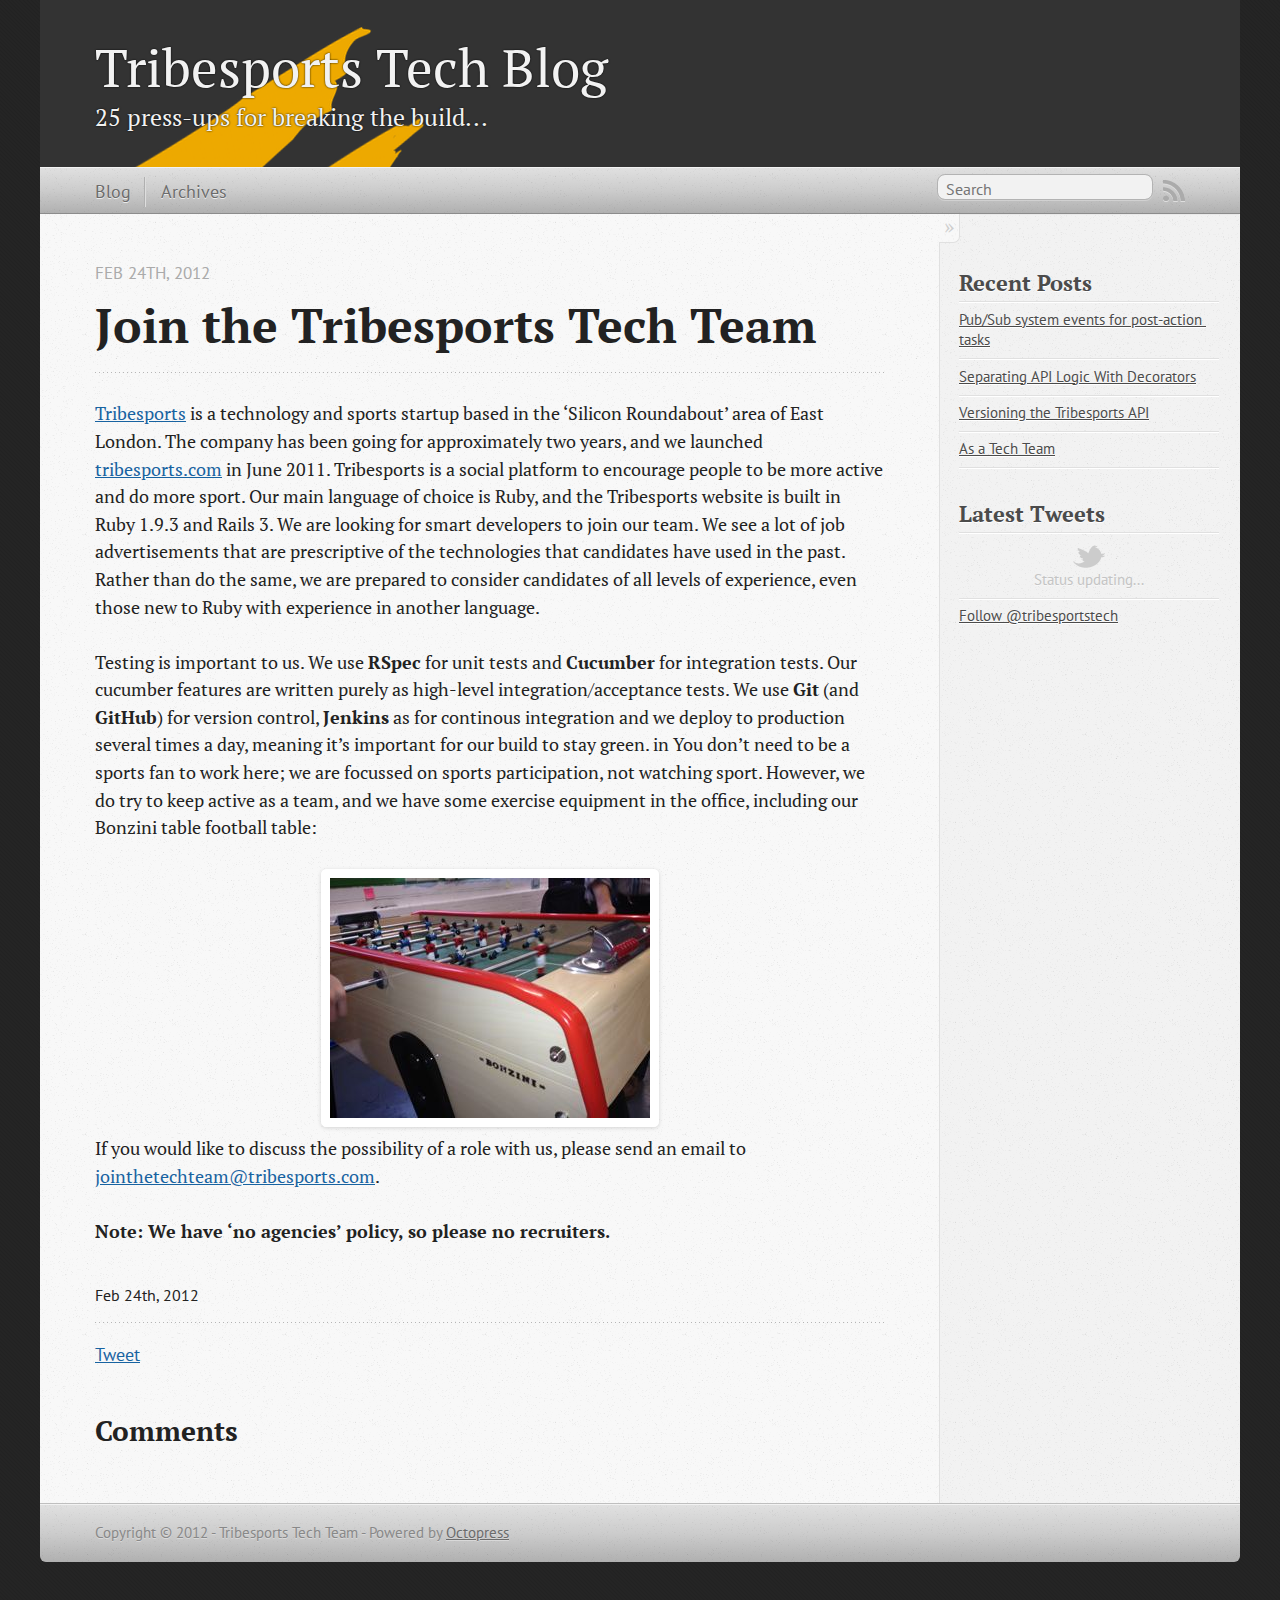
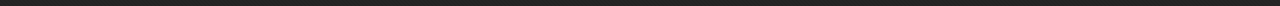
==== commit 3897cf1a: "Site updated at 2012-10-08 11:38:06 UTC" ====
--- a/join-the-tribe/index.html
+++ b/join-the-tribe/index.html
@@ -9,7 +9,7 @@
   <meta name="author" content="Tribesports Tech Team">
 
   
-  <meta name="description" content="        Join the Tribesports Tech Team      Feb 24th, 2012      Tribesports is a technology and sports startup based in the &#8216;Silicon Roundabo...">
+  <meta name="description" content="Join the Tribesports Tech Team Feb 24th, 2012 Tribesports is a technology and sports startup based in the &#8216;Silicon Roundabout&#8217; area of &hellip;">
   
 
   <!-- http://t.co/dKP3o1e -->
@@ -29,6 +29,20 @@
 <link href="http://fonts.googleapis.com/css?family=PT+Serif:regular,italic,bold,bolditalic" rel="stylesheet" type="text/css">
 <link href="http://fonts.googleapis.com/css?family=PT+Sans:regular,italic,bold,bolditalic" rel="stylesheet" type="text/css">
 
+  
+  <script type="text/javascript">
+    var _gaq = _gaq || [];
+    _gaq.push(['_setAccount', 'UA-25945371-1']);
+    _gaq.push(['_trackPageview']);
+
+    (function() {
+      var ga = document.createElement('script'); ga.type = 'text/javascript'; ga.async = true;
+      ga.src = ('https:' == document.location.protocol ? 'https://ssl' : 'http://www') + '.google-analytics.com/ga.js';
+      var s = document.getElementsByTagName('script')[0]; s.parentNode.insertBefore(ga, s);
+    })();
+  </script>
+
+
 </head>
 
 <body   >
@@ -44,12 +58,14 @@
   <li><a href="/atom.xml" rel="subscribe-rss" title="subscribe via RSS">RSS</a></li>
   
 </ul>
+  
 <form action="http://google.com/search" method="get">
   <fieldset role="search">
     <input type="hidden" name="q" value="site:techblog.tribesports.com" />
     <input class="search" type="text" name="q" results="0" placeholder="Search"/>
   </fieldset>
 </form>
+  
 <ul class="main-navigation">
   <li><a href="/">Blog</a></li>
   <li><a href="/blog/archives">Archives</a></li>
@@ -69,11 +85,13 @@
 
 
 
-  
-
-
-
-<time datetime="2012-02-24T14:06:00+00:00" pubdate  data-updated="true" >Feb 24<span>th</span>, 2012</time></p>
+
+
+
+  
+
+
+<time datetime="2012-02-24T14:06:00+00:00" pubdate data-updated="true">Feb 24<span>th</span>, 2012</time></p>
   </header>
   
   <p><a href='http://tribesports.com'>Tribesports</a> is a technology and sports startup based in the &#8216;Silicon Roundabout&#8217; area of East London.  The company has been going for approximately two years, and we launched <a href='http://tribesports.com'>tribesports.com</a> in June 2011.  Tribesports is a social platform to encourage people to be more active and do more sport.  Our main language of choice is Ruby, and the Tribesports website is built in Ruby 1.9.3 and Rails 3.  We are looking for smart developers to join our team.  We see a lot of job advertisements that are prescriptive of the technologies that candidates have used in the past.  Rather than do the same, we are prepared to consider candidates of all levels of experience, even those new to Ruby with experience in another language.</p>
@@ -99,11 +117,13 @@
 
 
 
-  
-
-
-
-<time datetime="2012-02-24T14:06:00+00:00" pubdate  data-updated="true" >Feb 24<span>th</span>, 2012</time>
+
+
+
+  
+
+
+<time datetime="2012-02-24T14:06:00+00:00" pubdate data-updated="true">Feb 24<span>th</span>, 2012</time>
         
       </p>
       
@@ -112,7 +132,6 @@
   <a href="http://twitter.com/share" class="twitter-share-button" data-url="http://techblog.tribesports.com/join-the-tribe/index.html" data-via="tribesportstech" data-counturl="http://techblog.tribesports.com/join-the-tribe/index.html" >Tweet</a>
   
   
-  <div class="g-plusone" data-size="medium"></div>
   
 </div>
 
@@ -134,6 +153,10 @@
     <section>
   <h1>Recent Posts</h1>
   <ul id="recent_posts">
+    
+      <li class="post">
+        <a href="/blog/2012/08/21/pub-sub-system-events-for-post-action-tasks">Pub/Sub system events for post-action tasks</a>
+      </li>
     
       <li class="post">
         <a href="/blog/2011/09/24/separating-api-logic-with-decorators">Separating API Logic With Decorators</a>
@@ -163,9 +186,11 @@
   </script>
   <script src="/javascripts/twitter.js" type="text/javascript"> </script>
   
-    <a href="http://twitter.com/tribesportstech" class="twitter-follow-button" data-width="208px" data-show-count="false">Follow @tribesportstech</a>
+    <a href="http://twitter.com/tribesportstech" class="twitter-follow-button" data-show-count="false">Follow @tribesportstech</a>
   
 </section>
+
+
 
 
 
@@ -184,34 +209,24 @@
   
 
 <script type="text/javascript">
-		var disqus_shortname = 'tribesportstechblog';
-		
-			
-			// var disqus_developer = 1;
-			var disqus_identifier = 'http://techblog.tribesports.com/join-the-tribe/index.html/';
-			var disqus_url = 'http://techblog.tribesports.com/join-the-tribe/index.html/';
-			var disqus_scripts = ['embed.js', 'count.js'];
-		
-
+      var disqus_shortname = 'tribesportstechblog';
+      
+        
+        // var disqus_developer = 1;
+        var disqus_identifier = 'http://techblog.tribesports.com/join-the-tribe/index.html';
+        var disqus_url = 'http://techblog.tribesports.com/join-the-tribe/index.html';
+        var disqus_script = 'embed.js';
+      
     (function () {
-      for (var i=0; i < disqus_scripts.length; i++) {
-        var disqus_script = disqus_scripts[i];
-        var dsq = document.createElement('script'); dsq.type = 'text/javascript'; dsq.async = true;
-        dsq.src = 'http://' + disqus_shortname + '.disqus.com/' + disqus_script;
-        (document.getElementsByTagName('head')[0] || document.getElementsByTagName('body')[0]).appendChild(dsq);
-      }
+      var dsq = document.createElement('script'); dsq.type = 'text/javascript'; dsq.async = true;
+      dsq.src = 'http://' + disqus_shortname + '.disqus.com/' + disqus_script;
+      (document.getElementsByTagName('head')[0] || document.getElementsByTagName('body')[0]).appendChild(dsq);
     }());
 </script>
 
 
 
-  <script type="text/javascript">
-    (function() {
-      var script = document.createElement('script'); script.type = 'text/javascript'; script.async = true;
-      script.src = 'https://apis.google.com/js/plusone.js';
-      var s = document.getElementsByTagName('script')[0]; s.parentNode.insertBefore(script, s);
-    })();
-  </script>
+
 
 
 
@@ -227,20 +242,6 @@
 
 
 
-  <script type="text/javascript">
-    var _gaq = _gaq || [];
-    _gaq.push(['_setAccount', 'UA-25945371-1']);
-    _gaq.push(['_trackPageview']);
-
-    (function() {
-      var ga = document.createElement('script'); ga.type = 'text/javascript'; ga.async = true;
-      ga.src = ('https:' == document.location.protocol ? 'https://ssl' : 'http://www') + '.google-analytics.com/ga.js';
-      var s = document.getElementsByTagName('script')[0]; s.parentNode.insertBefore(ga, s);
-    })();
-  </script>
-
-
-
 
 
 </body>
--- a/stylesheets/screen.css
+++ b/stylesheets/screen.css
@@ -1 +1 @@
-html,body,div,span,applet,object,iframe,h1,h2,h3,h4,h5,h6,p,blockquote,pre,a,abbr,acronym,address,big,cite,code,del,dfn,em,img,ins,kbd,q,s,samp,small,strike,strong,sub,sup,tt,var,b,u,i,center,dl,dt,dd,ol,ul,li,fieldset,form,label,legend,table,caption,tbody,tfoot,thead,tr,th,td,article,aside,canvas,details,embed,figure,figcaption,footer,header,hgroup,menu,nav,output,ruby,section,summary,time,mark,audio,video{margin:0;padding:0;border:0;font-size:100%;font:inherit;vertical-align:baseline}body{line-height:1}ol,ul{list-style:none}table{border-collapse:collapse;border-spacing:0}caption,th,td{text-align:left;font-weight:normal;vertical-align:middle}q,blockquote{quotes:none}q:before,q:after,blockquote:before,blockquote:after{content:"";content:none}a img{border:none}article,aside,details,figcaption,figure,footer,header,hgroup,menu,nav,section,summary{display:block}article,aside,details,figcaption,figure,footer,header,hgroup,menu,nav,section,summary{display:block}@font-face{font-family:'LeagueGothicRegular';src:url("/fonts/League_Gothic-webfont.eot");src:local("?"),url("/fonts/embed/League_Gothic-webfont.woff") format("woff"),url("/fonts/embed/League_Gothic-webfont.ttf") format("truetype"),url("/fonts/League_Gothic-webfont.svg#webfontOTINA1xY") format("svg");font-weight:normal;font-style:normal}a{color:#1863a1}a:visited{color:#751590}a:focus{color:#0181eb}a:hover{color:#0181eb}a:active{color:#01579f}aside.sidebar a{color:#1863a1}aside.sidebar a:focus{color:#0181eb}aside.sidebar a:hover{color:#0181eb}aside.sidebar a:active{color:#01579f}a{-moz-transition:color 0.3s;-webkit-transition:color 0.3s;-o-transition:color 0.3s;transition:color 0.3s}html{background:#252525 url('/images/line-tile.png?1317985913') top left}body > div{background:#f2f2f2 url('/images/noise.png?1317985913') top left;border-bottom:1px solid #bfbfbf}body > div > div{background:#f8f8f8 url('/images/noise.png?1317985913') top left;border-right:1px solid #e0e0e0}.heading,body > header h1,h1,h2,h3,h4,h5,h6{font-family:"PT Serif", "Georgia", "Helvetica Neue", Arial, sans-serif}.sans,body > header h2,body > nav form .search,body > nav a,article header p.meta,article > footer,#content .blog-index footer,html .gist .gist-file .gist-meta,#blog-archives a.category,#blog-archives time,aside.sidebar section,body > footer{font-family:"PT Sans", "Helvetica Neue", Arial, sans-serif}.serif,body,#content .blog-index a[rel=full-article]{font-family:"PT Serif", Georgia, Times, "Times New Roman", serif}.mono,pre,code,tt,p code,li code{font-family:Menlo, Monaco, "Andale Mono", "lucida console", "Courier New", monospace}body > header h1{font-size:2.2em;font-weight:normal;line-height:1.2em;margin-bottom:0.6667em}body{line-height:1.5em;color:#222}h1{font-size:2.2em;line-height:1.2em}@media only screen and (min-width: 992px){body{font-size:1.15em}h1{font-size:2.6em;line-height:1.2em}}h1,h2,h3,h4,h5,h6{text-rendering:optimizelegibility;margin-bottom:1em;font-weight:bold}h2,section h1{font-size:1.5em}h3,section h2,section section h1{font-size:1.3em}h4,section h3,section section h2,section section section h1{font-size:1em}h5,section h4,section section h3{font-size:.9em}h6,section h5,section section h4,section section section h3{font-size:.8em}p,blockquote,ul,ol{margin-bottom:1.5em}ul{list-style-type:disc}ul ul{list-style-type:circle}ul ul ul{list-style-type:square}ol{list-style-type:decimal}ol ol{list-style-type:lower-alpha}ol ol ol{list-style-type:lower-roman}ul,ul ul,ul ol,ol,ol ul,ol ol{margin-left:1.3em}strong{font-weight:bold}em{font-style:italic}sup,sub{font-size:0.8em;position:relative;display:inline-block}sup{top:-0.5em}sub{bottom:-0.5em}q{font-style:italic}q:before{content:"\201C"}q:after{content:"\201D"}em,dfn{font-style:italic}strong,dfn{font-weight:bold}del,s{text-decoration:line-through}abbr,acronym{border-bottom:1px dotted;cursor:help}sub,sup{line-height:0}hr{margin-bottom:0.2em}small{font-size:.8em}big{font-size:1.2em}blockquote{font-style:italic;position:relative;font-size:1.2em;line-height:1.5em;padding-left:1em;border-left:4px solid rgba(170,170,170,0.5)}blockquote cite{font-style:italic}blockquote cite a{color:#aaa !important;word-wrap:break-word}blockquote cite:before{content:'\2014';padding-right:.3em;padding-left:.3em;color:#aaa}@media only screen and (min-width: 992px){blockquote{padding-left:1.5em;border-left-width:4px}}.has-pullquote:before{padding:0;border:none;content:attr(data-pullquote);float:right;width:45%;margin:.5em 0 1em 1.5em;position:relative;top:7px;font-size:1.4em;line-height:1.45em}.force-wrap,article a,aside.sidebar a{white-space:-moz-pre-wrap;white-space:-pre-wrap;white-space:-o-pre-wrap;white-space:pre-wrap;word-wrap:break-word}.group,body > header,body > nav,body > footer,body #content > article,body #content > div > article,body #content > div > section,body nav.pagination,aside.sidebar,#main,#content,.collapse-sidebar aside.sidebar{*zoom:1}.group:after,body > header:after,body > nav:after,body > footer:after,body #content > article:after,body #content > div > article:after,body #content > div > section:after,body nav.pagination:after,aside.sidebar:after,#main:after,#content:after,.collapse-sidebar aside.sidebar:after{content:"";display:table;clear:both}body{-webkit-text-size-adjust:none;max-width:1200px;position:relative;margin:0 auto}body > header,body > nav,body > footer,body #content > article,body #content > div > article,body #content > div > section,body nav.pagination{padding-left:18px;padding-right:18px}@media only screen and (min-width: 480px){body > header,body > nav,body > footer,body #content > article,body #content > div > article,body #content > div > section,body nav.pagination{padding-left:25px;padding-right:25px}}@media only screen and (min-width: 768px){body > header,body > nav,body > footer,body #content > article,body #content > div > article,body #content > div > section,body nav.pagination{padding-left:35px;padding-right:35px}}@media only screen and (min-width: 992px){body > header,body > nav,body > footer,body #content > article,body #content > div > article,body #content > div > section,body nav.pagination{padding-left:55px;padding-right:55px}}body > header{font-size:1em;padding-top:1.5em;padding-bottom:1.5em}#content > div,#content > article{width:100%}aside.sidebar{float:none;padding:0 18px 1px;background-color:#f7f7f7;border-top:1px solid #e0e0e0}.flex-content,article img,article video,article .flash-video,aside.sidebar img{max-width:100%;height:auto}.basic-alignment.left,article img.left,article video.left,article .left.flash-video,aside.sidebar img.left{float:left;margin-right:1.5em}.basic-alignment.right,article img.right,article video.right,article .right.flash-video,aside.sidebar img.right{float:right;margin-left:1.5em}.basic-alignment.center,article img.center,article video.center,article .center.flash-video,aside.sidebar img.center{display:block;margin:0 auto 1.5em}.basic-alignment.left,article img.left,article video.left,article .left.flash-video,aside.sidebar img.left,.basic-alignment.right,article img.right,article video.right,article .right.flash-video,aside.sidebar img.right{margin-bottom:.8em}.toggle-sidebar,.no-sidebar .toggle-sidebar{display:none}@media only screen and (min-width: 750px){body.sidebar-footer aside.sidebar{float:none;width:auto;clear:left;margin:0;padding:0 35px 1px;background-color:#f7f7f7;border-top:1px solid #eaeaea}body.sidebar-footer aside.sidebar section.odd,body.sidebar-footer aside.sidebar section.even{float:left;width:48%}body.sidebar-footer aside.sidebar section.odd{margin-left:0}body.sidebar-footer aside.sidebar section.even{margin-left:4%}body.sidebar-footer aside.sidebar.thirds section{width:30%;margin-left:5%}body.sidebar-footer aside.sidebar.thirds section.first{margin-left:0;clear:both}}body.sidebar-footer #content{margin-right:0px}body.sidebar-footer .toggle-sidebar{display:none}@media only screen and (min-width: 550px){body > header{font-size:1em}}@media only screen and (min-width: 750px){aside.sidebar{float:none;width:auto;clear:left;margin:0;padding:0 35px 1px;background-color:#f7f7f7;border-top:1px solid #eaeaea}aside.sidebar section.odd,aside.sidebar section.even{float:left;width:48%}aside.sidebar section.odd{margin-left:0}aside.sidebar section.even{margin-left:4%}aside.sidebar.thirds section{width:30%;margin-left:5%}aside.sidebar.thirds section.first{margin-left:0;clear:both}}@media only screen and (min-width: 768px){body{-webkit-text-size-adjust:auto}body > header{font-size:1.2em}#main{padding:0;margin:0 auto}#content{margin-right:240px;position:relative}.no-sidebar #content{margin-right:0;border-right:0}.collapse-sidebar #content{margin-right:20px}#content > div,#content > article{padding-top:17.5px;padding-bottom:17.5px;float:left}aside.sidebar{width:210px;padding:0 15px 15px;background:none;clear:none;float:left;margin:0 -100% 0 0}aside.sidebar section{width:auto;margin-left:0}aside.sidebar section.odd,aside.sidebar section.even{float:none;width:auto;margin-left:0}.collapse-sidebar aside.sidebar{float:none;width:auto;clear:left;margin:0;padding:0 35px 1px;background-color:#f7f7f7;border-top:1px solid #eaeaea}.collapse-sidebar aside.sidebar section.odd,.collapse-sidebar aside.sidebar section.even{float:left;width:48%}.collapse-sidebar aside.sidebar section.odd{margin-left:0}.collapse-sidebar aside.sidebar section.even{margin-left:4%}.collapse-sidebar aside.sidebar.thirds section{width:30%;margin-left:5%}.collapse-sidebar aside.sidebar.thirds section.first{margin-left:0;clear:both}}@media only screen and (min-width: 992px){body > header{font-size:1.3em}#content{margin-right:300px}#content > div,#content > article{padding-top:27.5px;padding-bottom:27.5px}aside.sidebar{width:260px;padding:1.2em 20px 20px}.collapse-sidebar aside.sidebar{padding-left:55px;padding-right:55px}}body > header{background:#333}body > header h1{display:inline-block;margin:0}body > header h1 a,body > header h1 a:visited,body > header h1 a:hover{color:#f2f2f2;text-decoration:none}body > header h2{margin:.2em 0 0;font-size:1em;color:#aaa;font-weight:normal}body > nav{position:relative;background-color:#ccc;background:url('/images/noise.png?1317985913'),-webkit-gradient(linear, 50% 0%, 50% 100%, color-stop(0%, #e0e0e0), color-stop(50%, #cccccc), color-stop(100%, #b0b0b0));background:url('/images/noise.png?1317985913'),-webkit-linear-gradient(#e0e0e0,#cccccc,#b0b0b0);background:url('/images/noise.png?1317985913'),-moz-linear-gradient(#e0e0e0,#cccccc,#b0b0b0);background:url('/images/noise.png?1317985913'),-o-linear-gradient(#e0e0e0,#cccccc,#b0b0b0);background:url('/images/noise.png?1317985913'),-ms-linear-gradient(#e0e0e0,#cccccc,#b0b0b0);background:url('/images/noise.png?1317985913'),linear-gradient(#e0e0e0,#cccccc,#b0b0b0);border-top:1px solid #f2f2f2;border-bottom:1px solid #8c8c8c;padding-top:.35em;padding-bottom:.35em}body > nav form{-moz-background-clip:padding;-webkit-background-clip:padding;-o-background-clip:padding-box;-ms-background-clip:padding-box;-khtml-background-clip:padding-box;background-clip:padding-box;margin:0;padding:0}body > nav form .search{padding:.3em .5em 0;font-size:.85em;line-height:1.1em;width:95%;-moz-border-radius:0.5em;-webkit-border-radius:0.5em;-o-border-radius:0.5em;-ms-border-radius:0.5em;-khtml-border-radius:0.5em;border-radius:0.5em;-moz-background-clip:padding;-webkit-background-clip:padding;-o-background-clip:padding-box;-ms-background-clip:padding-box;-khtml-background-clip:padding-box;background-clip:padding-box;-moz-box-shadow:#d1d1d1 0 1px;-webkit-box-shadow:#d1d1d1 0 1px;-o-box-shadow:#d1d1d1 0 1px;box-shadow:#d1d1d1 0 1px;background-color:#f2f2f2;border:1px solid #b3b3b3;color:#888}body > nav form .search:focus{color:#444;border-color:#80b1df;-moz-box-shadow:#80b1df 0 0 4px,#80b1df 0 0 3px inset;-webkit-box-shadow:#80b1df 0 0 4px,#80b1df 0 0 3px inset;-o-box-shadow:#80b1df 0 0 4px,#80b1df 0 0 3px inset;box-shadow:#80b1df 0 0 4px,#80b1df 0 0 3px inset;background-color:#fff;outline:none}body > nav fieldset[role=search]{float:right;width:48%}body > nav fieldset.mobile-nav{float:left;width:48%}body > nav fieldset.mobile-nav select{width:100%;font-size:.8em;border:1px solid #888}body > nav ul{display:none}@media only screen and (min-width: 550px){body > nav{font-size:.9em}body > nav ul{margin:0;padding:0;border:0;overflow:hidden;*zoom:1;float:left;display:block;padding-top:.15em}body > nav ul li{list-style-image:none;list-style-type:none;margin-left:0px;white-space:nowrap;display:inline;float:left;padding-left:0;padding-right:0}body > nav ul li:first-child,body > nav ul li.first{padding-left:0}body > nav ul li:last-child{padding-right:0}body > nav ul li.last{padding-right:0}body > nav ul.subscription{margin-left:.8em;float:right}body > nav ul.subscription li:last-child a{padding-right:0}body > nav ul li{margin:0}body > nav a{color:#6b6b6b;text-shadow:#ebebeb 0 1px;float:left;text-decoration:none;font-size:1.1em;padding:.1em 0;line-height:1.5em}body > nav a:visited{color:#6b6b6b}body > nav a:hover{color:#2b2b2b}body > nav li + li{border-left:1px solid #b0b0b0;margin-left:.8em}body > nav li + li a{padding-left:.8em;border-left:1px solid #dedede}body > nav form{float:right;text-align:left;padding-left:.8em;width:175px}body > nav form .search{width:93%;font-size:.95em;line-height:1.2em}body > nav ul[data-subscription$=email] + form{width:97px}body > nav ul[data-subscription$=email] + form .search{width:91%}body > nav fieldset.mobile-nav{display:none}body > nav fieldset[role=search]{width:99%}}@media only screen and (min-width: 992px){body > nav form{width:215px}body > nav ul[data-subscription$=email] + form{width:147px}}.no-placeholder body > nav .search{background:#f2f2f2 url('/images/search.png?1317985913') 0.3em 0.25em no-repeat;text-indent:1.3em}@media only screen and (min-width: 550px){.maskImage body > nav ul[data-subscription$=email] + form{width:123px}}@media only screen and (min-width: 992px){.maskImage body > nav ul[data-subscription$=email] + form{width:173px}}.maskImage ul.subscription{position:relative;top:.2em}.maskImage ul.subscription li,.maskImage ul.subscription a{border:0;padding:0}.maskImage a[rel=subscribe-rss]{position:relative;top:0px;text-indent:-999999em;background-color:#dedede;border:0;padding:0}.maskImage a[rel=subscribe-rss],.maskImage a[rel=subscribe-rss]:after{-moz-mask-image:url('/images/rss.png?1317985913');-webkit-mask-image:url('/images/rss.png?1317985913');-o-mask-image:url('/images/rss.png?1317985913');-ms-mask-image:url('/images/rss.png?1317985913');-khtml-mask-image:url('/images/rss.png?1317985913');mask-image:url('/images/rss.png?1317985913');-moz-mask-repeat:no-repeat;-webkit-mask-repeat:no-repeat;-o-mask-repeat:no-repeat;-ms-mask-repeat:no-repeat;-khtml-mask-repeat:no-repeat;mask-repeat:no-repeat;width:22px;height:22px}.maskImage a[rel=subscribe-rss]:after{content:"";position:absolute;top:-1px;left:0;background-color:#ababab}.maskImage a[rel=subscribe-rss]:hover:after{background-color:#9e9e9e}.maskImage a[rel=subscribe-email]{position:relative;top:0px;text-indent:-999999em;background-color:#dedede;border:0;padding:0}.maskImage a[rel=subscribe-email],.maskImage a[rel=subscribe-email]:after{-moz-mask-image:url('/images/email.png?1317985913');-webkit-mask-image:url('/images/email.png?1317985913');-o-mask-image:url('/images/email.png?1317985913');-ms-mask-image:url('/images/email.png?1317985913');-khtml-mask-image:url('/images/email.png?1317985913');mask-image:url('/images/email.png?1317985913');-moz-mask-repeat:no-repeat;-webkit-mask-repeat:no-repeat;-o-mask-repeat:no-repeat;-ms-mask-repeat:no-repeat;-khtml-mask-repeat:no-repeat;mask-repeat:no-repeat;width:28px;height:22px}.maskImage a[rel=subscribe-email]:after{content:"";position:absolute;top:-1px;left:0;background-color:#ababab}.maskImage a[rel=subscribe-email]:hover:after{background-color:#9e9e9e}article{overflow:hidden;padding-top:1em}article header{position:relative;padding-top:2em;padding-bottom:1em;margin-bottom:1em;background:url('[data-uri]') bottom left repeat-x}article header h1{margin:0}article header h1 a{text-decoration:none}article header h1 a:hover{text-decoration:underline}article header p{font-size:.9em;color:#aaa;margin:0}article header p.meta{text-transform:uppercase;position:absolute;top:0}@media only screen and (min-width: 768px){article header{margin-bottom:1.5em;padding-bottom:1em;background:url('[data-uri]') bottom left repeat-x}}article h2{padding-top:0.8em;background:url('[data-uri]') top left repeat-x}.entry-content article h2:first-child,article header + h2{padding-top:0}article h2:first-child,article header + h2{background:none}article .feature{padding-top:.5em;margin-bottom:1em;padding-bottom:1em;background:url('[data-uri]') bottom left repeat-x;font-size:2.0em;font-style:italic;line-height:1.3em}article img,article video,article .flash-video{-moz-border-radius:0.3em;-webkit-border-radius:0.3em;-o-border-radius:0.3em;-ms-border-radius:0.3em;-khtml-border-radius:0.3em;border-radius:0.3em;-moz-box-shadow:rgba(0,0,0,0.15) 0 1px 4px;-webkit-box-shadow:rgba(0,0,0,0.15) 0 1px 4px;-o-box-shadow:rgba(0,0,0,0.15) 0 1px 4px;box-shadow:rgba(0,0,0,0.15) 0 1px 4px;-moz-box-sizing:border-box;-webkit-box-sizing:border-box;-ms-box-sizing:border-box;box-sizing:border-box;border:white 0.5em solid}article video,article .flash-video{margin:0 auto 1.5em}article video{display:block;width:100%}article .flash-video > div{position:relative;display:block;padding-bottom:56.25%;padding-top:1px;height:0;overflow:hidden}article .flash-video > div iframe,article .flash-video > div object,article .flash-video > div embed{position:absolute;top:0;left:0;width:100%;height:100%}article > footer{padding-bottom:2.5em;margin-top:2em}article > footer p.meta{margin-bottom:.8em;font-size:.85em}.blog-index article + article{background:url('[data-uri]') top left repeat-x}#content .blog-index{padding-top:0;padding-bottom:0}#content .blog-index article{padding-top:2em}#content .blog-index article header{background:none;padding-bottom:0}#content .blog-index article h1{font-size:2.2em}#content .blog-index article h1 a{color:inherit}#content .blog-index article h1 a:hover{color:#0181eb}#content .blog-index a[rel=full-article]{background:#ebebeb;display:inline-block;padding:.4em .8em;margin-right:.5em;text-decoration:none;color:#666;-moz-transition:background-color 0.5s;-webkit-transition:background-color 0.5s;-o-transition:background-color 0.5s;transition:background-color 0.5s}#content .blog-index a[rel=full-article]:hover{background:#0181eb;text-shadow:none;color:#f8f8f8}#content .blog-index footer{margin-top:1em}.separator,article > footer .byline + time:before,article > footer time + time:before,article > footer .comments:before,article > footer .byline ~ .categories:before{content:"\2022 ";padding:0 .4em 0 .2em;display:inline-block}#content nav.pagination{text-align:center;font-size:.95em}#content nav.pagination div{position:relative;background:url('[data-uri]') top left repeat-x;padding-top:1.5em;padding-bottom:1.5em}#content nav.pagination a{text-decoration:none;color:#aaa}#content nav.pagination a.prev{position:absolute;left:0}#content nav.pagination a.next{position:absolute;right:0}#content nav.pagination a:hover{color:#0181eb}#content nav.pagination a[href*=archive]:before,#content nav.pagination a[href*=archive]:after{content:'\2014';padding:0 .3em}p.meta + .sharing{padding-top:1em;padding-left:0;background:url('[data-uri]') top left repeat-x}.highlight,html .gist .gist-file .gist-syntax .gist-highlight{border:1px solid #05232b !important}.highlight table td.code,html .gist .gist-file .gist-syntax .gist-highlight table td.code{width:100%}.highlight .line-numbers,html .gist .gist-file .gist-syntax .gist-highlight .line-numbers{text-align:right;font-size:13px;line-height:1.45em;background:#073642 url('/images/noise.png?1317985913') top left !important;border-right:1px solid #00232c !important;-moz-box-shadow:#083e4b -1px 0 inset;-webkit-box-shadow:#083e4b -1px 0 inset;-o-box-shadow:#083e4b -1px 0 inset;box-shadow:#083e4b -1px 0 inset;text-shadow:#021014 0 -1px;padding:.8em !important;-moz-border-radius:0;-webkit-border-radius:0;-o-border-radius:0;-ms-border-radius:0;-khtml-border-radius:0;border-radius:0}.highlight .line-numbers span,html .gist .gist-file .gist-syntax .gist-highlight .line-numbers span{color:#586e75 !important}figure.code,.gist-file,pre{-moz-box-shadow:rgba(0,0,0,0.06) 0 0 10px;-webkit-box-shadow:rgba(0,0,0,0.06) 0 0 10px;-o-box-shadow:rgba(0,0,0,0.06) 0 0 10px;box-shadow:rgba(0,0,0,0.06) 0 0 10px}figure.code .highlight pre,.gist-file .highlight pre,pre .highlight pre{-moz-box-shadow:none;-webkit-box-shadow:none;-o-box-shadow:none;box-shadow:none}html .gist .gist-file{margin-bottom:1.8em;position:relative;border:none;padding-top:26px !important}html .gist .gist-file .gist-syntax{border-bottom:0 !important;background:none !important}html .gist .gist-file .gist-syntax .gist-highlight{background:#002b36 !important}html .gist .gist-file .gist-meta{padding:.6em 0.8em;border:1px solid #083e4b !important;color:#586e75;font-size:.7em !important;background:#073642 url('/images/noise.png?1317985913') top left;line-height:1.5em}html .gist .gist-file .gist-meta a{color:#75878b !important;text-decoration:none}html .gist .gist-file .gist-meta a:hover{text-decoration:underline}html .gist .gist-file .gist-meta a:hover{color:#93a1a1 !important}html .gist .gist-file .gist-meta a[href*='#file']{position:absolute;top:0;left:0;right:-10px;color:#474747 !important}html .gist .gist-file .gist-meta a[href*='#file']:hover{color:#1863a1 !important}html .gist .gist-file .gist-meta a[href*=raw]{top:.4em}pre{background:#002b36 url('/images/noise.png?1317985913') top left;-moz-border-radius:0.4em;-webkit-border-radius:0.4em;-o-border-radius:0.4em;-ms-border-radius:0.4em;-khtml-border-radius:0.4em;border-radius:0.4em;border:1px solid #05232b;line-height:1.45em;font-size:13px;margin-bottom:2.1em;padding:.8em 1em;color:#93a1a1;overflow:auto}h3.filename + pre{-moz-border-radius-topleft:0px;-webkit-border-top-left-radius:0px;-o-border-top-left-radius:0px;-ms-border-top-left-radius:0px;-khtml-border-top-left-radius:0px;border-top-left-radius:0px;-moz-border-radius-topright:0px;-webkit-border-top-right-radius:0px;-o-border-top-right-radius:0px;-ms-border-top-right-radius:0px;-khtml-border-top-right-radius:0px;border-top-right-radius:0px}p code,li code{display:inline-block;white-space:no-wrap;background:#fff;font-size:.8em;line-height:1.5em;color:#555;border:1px solid #ddd;-moz-border-radius:0.4em;-webkit-border-radius:0.4em;-o-border-radius:0.4em;-ms-border-radius:0.4em;-khtml-border-radius:0.4em;border-radius:0.4em;padding:0 .3em;margin:-1px 0}p pre code,li pre code{font-size:1em !important;background:none;border:none}.pre-code,html .gist .gist-file .gist-syntax .gist-highlight pre,.highlight code{font-family:Menlo,Monaco,"Andale Mono","lucida console","Courier New",monospace !important;overflow:scroll;overflow-y:hidden;display:block;padding:.8em !important;overflow-x:auto;line-height:1.45em;background:#002b36 url('/images/noise.png?1317985913') top left !important;color:#93a1a1 !important}.pre-code *::-moz-selection,html .gist .gist-file .gist-syntax .gist-highlight pre *::-moz-selection,.highlight code *::-moz-selection{background:#386774;color:inherit;text-shadow:#002b36 0 1px}.pre-code *::-webkit-selection,html .gist .gist-file .gist-syntax .gist-highlight pre *::-webkit-selection,.highlight code *::-webkit-selection{background:#386774;color:inherit;text-shadow:#002b36 0 1px}.pre-code *::selection,html .gist .gist-file .gist-syntax .gist-highlight pre *::selection,.highlight code *::selection{background:#386774;color:inherit;text-shadow:#002b36 0 1px}.pre-code span,html .gist .gist-file .gist-syntax .gist-highlight pre span,.highlight code span{color:#93a1a1 !important}.pre-code span,html .gist .gist-file .gist-syntax .gist-highlight pre span,.highlight code span{font-style:normal !important;font-weight:normal !important}.pre-code .c,html .gist .gist-file .gist-syntax .gist-highlight pre .c,.highlight code .c{color:#586e75 !important;font-style:italic !important}.pre-code .cm,html .gist .gist-file .gist-syntax .gist-highlight pre .cm,.highlight code .cm{color:#586e75 !important;font-style:italic !important}.pre-code .cp,html .gist .gist-file .gist-syntax .gist-highlight pre .cp,.highlight code .cp{color:#586e75 !important;font-style:italic !important}.pre-code .c1,html .gist .gist-file .gist-syntax .gist-highlight pre .c1,.highlight code .c1{color:#586e75 !important;font-style:italic !important}.pre-code .cs,html .gist .gist-file .gist-syntax .gist-highlight pre .cs,.highlight code .cs{color:#586e75 !important;font-weight:bold !important;font-style:italic !important}.pre-code .err,html .gist .gist-file .gist-syntax .gist-highlight pre .err,.highlight code .err{color:#dc322f !important;background:none !important}.pre-code .k,html .gist .gist-file .gist-syntax .gist-highlight pre .k,.highlight code .k{color:#cb4b16 !important}.pre-code .o,html .gist .gist-file .gist-syntax .gist-highlight pre .o,.highlight code .o{color:#93a1a1 !important;font-weight:bold !important}.pre-code .p,html .gist .gist-file .gist-syntax .gist-highlight pre .p,.highlight code .p{color:#93a1a1 !important}.pre-code .ow,html .gist .gist-file .gist-syntax .gist-highlight pre .ow,.highlight code .ow{color:#2aa198 !important;font-weight:bold !important}.pre-code .gd,html .gist .gist-file .gist-syntax .gist-highlight pre .gd,.highlight code .gd{color:#93a1a1 !important;background-color:#372c34 !important;display:inline-block}.pre-code .gd .x,html .gist .gist-file .gist-syntax .gist-highlight pre .gd .x,.highlight code .gd .x{color:#93a1a1 !important;background-color:#4d2d33 !important;display:inline-block}.pre-code .ge,html .gist .gist-file .gist-syntax .gist-highlight pre .ge,.highlight code .ge{color:#93a1a1 !important;font-style:italic !important}.pre-code .gh,html .gist .gist-file .gist-syntax .gist-highlight pre .gh,.highlight code .gh{color:#586e75 !important}.pre-code .gi,html .gist .gist-file .gist-syntax .gist-highlight pre .gi,.highlight code .gi{color:#93a1a1 !important;background-color:#1a412b !important;display:inline-block}.pre-code .gi .x,html .gist .gist-file .gist-syntax .gist-highlight pre .gi .x,.highlight code .gi .x{color:#93a1a1 !important;background-color:#355720 !important;display:inline-block}.pre-code .gs,html .gist .gist-file .gist-syntax .gist-highlight pre .gs,.highlight code .gs{color:#93a1a1 !important;font-weight:bold !important}.pre-code .gu,html .gist .gist-file .gist-syntax .gist-highlight pre .gu,.highlight code .gu{color:#6c71c4 !important}.pre-code .kc,html .gist .gist-file .gist-syntax .gist-highlight pre .kc,.highlight code .kc{color:#859900 !important;font-weight:bold !important}.pre-code .kd,html .gist .gist-file .gist-syntax .gist-highlight pre .kd,.highlight code .kd{color:#268bd2 !important}.pre-code .kp,html .gist .gist-file .gist-syntax .gist-highlight pre .kp,.highlight code .kp{color:#cb4b16 !important;font-weight:bold !important}.pre-code .kr,html .gist .gist-file .gist-syntax .gist-highlight pre .kr,.highlight code .kr{color:#d33682 !important;font-weight:bold !important}.pre-code .kt,html .gist .gist-file .gist-syntax .gist-highlight pre .kt,.highlight code .kt{color:#2aa198 !important}.pre-code .n,html .gist .gist-file .gist-syntax .gist-highlight pre .n,.highlight code .n{color:#268bd2 !important}.pre-code .na,html .gist .gist-file .gist-syntax .gist-highlight pre .na,.highlight code .na{color:#268bd2 !important}.pre-code .nb,html .gist .gist-file .gist-syntax .gist-highlight pre .nb,.highlight code .nb{color:#859900 !important}.pre-code .nc,html .gist .gist-file .gist-syntax .gist-highlight pre .nc,.highlight code .nc{color:#d33682 !important}.pre-code .no,html .gist .gist-file .gist-syntax .gist-highlight pre .no,.highlight code .no{color:#b58900 !important}.pre-code .nl,html .gist .gist-file .gist-syntax .gist-highlight pre .nl,.highlight code .nl{color:#859900 !important}.pre-code .ne,html .gist .gist-file .gist-syntax .gist-highlight pre .ne,.highlight code .ne{color:#268bd2 !important;font-weight:bold !important}.pre-code .nf,html .gist .gist-file .gist-syntax .gist-highlight pre .nf,.highlight code .nf{color:#268bd2 !important;font-weight:bold !important}.pre-code .nn,html .gist .gist-file .gist-syntax .gist-highlight pre .nn,.highlight code .nn{color:#b58900 !important}.pre-code .nt,html .gist .gist-file .gist-syntax .gist-highlight pre .nt,.highlight code .nt{color:#268bd2 !important;font-weight:bold !important}.pre-code .nx,html .gist .gist-file .gist-syntax .gist-highlight pre .nx,.highlight code .nx{color:#b58900 !important}.pre-code .vg,html .gist .gist-file .gist-syntax .gist-highlight pre .vg,.highlight code .vg{color:#268bd2 !important}.pre-code .vi,html .gist .gist-file .gist-syntax .gist-highlight pre .vi,.highlight code .vi{color:#268bd2 !important}.pre-code .nv,html .gist .gist-file .gist-syntax .gist-highlight pre .nv,.highlight code .nv{color:#268bd2 !important}.pre-code .mf,html .gist .gist-file .gist-syntax .gist-highlight pre .mf,.highlight code .mf{color:#2aa198 !important}.pre-code .m,html .gist .gist-file .gist-syntax .gist-highlight pre .m,.highlight code .m{color:#2aa198 !important}.pre-code .mh,html .gist .gist-file .gist-syntax .gist-highlight pre .mh,.highlight code .mh{color:#2aa198 !important}.pre-code .mi,html .gist .gist-file .gist-syntax .gist-highlight pre .mi,.highlight code .mi{color:#2aa198 !important}.pre-code .s,html .gist .gist-file .gist-syntax .gist-highlight pre .s,.highlight code .s{color:#2aa198 !important}.pre-code .sd,html .gist .gist-file .gist-syntax .gist-highlight pre .sd,.highlight code .sd{color:#2aa198 !important}.pre-code .s2,html .gist .gist-file .gist-syntax .gist-highlight pre .s2,.highlight code .s2{color:#2aa198 !important}.pre-code .se,html .gist .gist-file .gist-syntax .gist-highlight pre .se,.highlight code .se{color:#dc322f !important}.pre-code .si,html .gist .gist-file .gist-syntax .gist-highlight pre .si,.highlight code .si{color:#268bd2 !important}.pre-code .sr,html .gist .gist-file .gist-syntax .gist-highlight pre .sr,.highlight code .sr{color:#2aa198 !important}.pre-code .s1,html .gist .gist-file .gist-syntax .gist-highlight pre .s1,.highlight code .s1{color:#2aa198 !important}.pre-code div .gd,html .gist .gist-file .gist-syntax .gist-highlight pre div .gd,.highlight code div .gd,.pre-code div .gd .x,html .gist .gist-file .gist-syntax .gist-highlight pre div .gd .x,.highlight code div .gd .x,.pre-code div .gi,html .gist .gist-file .gist-syntax .gist-highlight pre div .gi,.highlight code div .gi,.pre-code div .gi .x,html .gist .gist-file .gist-syntax .gist-highlight pre div .gi .x,.highlight code div .gi .x{display:inline-block;width:100%}.highlight,.gist-highlight{margin-bottom:1.8em;background:#002b36;overflow-y:hidden;overflow-x:auto}.highlight pre,.gist-highlight pre{background:none;-moz-border-radius:none;-webkit-border-radius:none;-o-border-radius:none;-ms-border-radius:none;-khtml-border-radius:none;border-radius:none;border:none;padding:0;margin-bottom:0}pre::-webkit-scrollbar,.highlight::-webkit-scrollbar,.gist-highlight::-webkit-scrollbar{height:.5em;background:rgba(255,255,255,0.15)}pre::-webkit-scrollbar-thumb:horizontal,.highlight::-webkit-scrollbar-thumb:horizontal,.gist-highlight::-webkit-scrollbar-thumb:horizontal{background:rgba(255,255,255,0.2);-webkit-border-radius:4px;border-radius:4px}.highlight code{background:#000}figure.code{background:none;padding:0;border:0;margin-bottom:1.5em}figure.code pre{margin-bottom:0}figure.code figcaption{position:relative}figure.code .highlight{margin-bottom:0}.code-title,html .gist .gist-file .gist-meta a[href*='#file'],h3.filename,figure.code figcaption{text-align:center;font-size:13px;line-height:2em;text-shadow:#cbcccc 0 1px 0;color:#474747;font-weight:normal;margin-bottom:0;-moz-border-radius-topleft:5px;-webkit-border-top-left-radius:5px;-o-border-top-left-radius:5px;-ms-border-top-left-radius:5px;-khtml-border-top-left-radius:5px;border-top-left-radius:5px;-moz-border-radius-topright:5px;-webkit-border-top-right-radius:5px;-o-border-top-right-radius:5px;-ms-border-top-right-radius:5px;-khtml-border-top-right-radius:5px;border-top-right-radius:5px;font-family:"Helvetica Neue", Arial, "Lucida Grande", "Lucida Sans Unicode", Lucida, sans-serif;background:#aaa url('/images/code_bg.png?1317985913') top repeat-x;border:1px solid #565656;border-top-color:#cbcbcb;border-left-color:#a5a5a5;border-right-color:#a5a5a5;border-bottom:0}.download-source,html .gist .gist-file .gist-meta a[href*=raw],figure.code figcaption a{position:absolute;right:.8em;text-decoration:none;color:#666 !important;z-index:1;font-size:13px;text-shadow:#cbcccc 0 1px 0;padding-left:3em}.download-source:hover,html .gist .gist-file .gist-meta a[href*=raw]:hover,figure.code figcaption a:hover{text-decoration:underline}#archive #content > div,#archive #content > div > article{padding-top:0}#blog-archives{color:#aaa}#blog-archives article{padding:1em 0 1em;position:relative;background:url('[data-uri]') bottom left repeat-x}#blog-archives article:last-child{background:none}#blog-archives article footer{padding:0;margin:0}#blog-archives h1{color:#222;margin-bottom:.3em}#blog-archives h2{display:none}#blog-archives h1{font-size:1.5em}#blog-archives h1 a{text-decoration:none;color:inherit;font-weight:normal;display:inline-block}#blog-archives h1 a:hover{text-decoration:underline}#blog-archives h1 a:hover{color:#0181eb}#blog-archives a.category,#blog-archives time{color:#aaa}#blog-archives .entry-content{display:none}#blog-archives time{font-size:.9em;line-height:1.2em}#blog-archives time .month,#blog-archives time .day{display:inline-block}#blog-archives time .month{text-transform:uppercase}#blog-archives p{margin-bottom:1em}#blog-archives a,#blog-archives .entry-content a{color:inherit}#blog-archives a:hover,#blog-archives .entry-content a:hover{color:#0181eb}#blog-archives a:hover{color:#0181eb}@media only screen and (min-width: 550px){#blog-archives article{margin-left:5em}#blog-archives h2{margin-bottom:.3em;font-weight:normal;display:inline-block;position:relative;top:-1px;float:left}#blog-archives h2:first-child{padding-top:.75em}#blog-archives time{position:absolute;text-align:right;left:0em;top:1.8em}#blog-archives .year{display:none}#blog-archives article{padding-left:4.5em;padding-bottom:.7em}#blog-archives a.category{line-height:1.1em}}#content > .category article{margin-left:0;padding-left:6.8em}#content > .category .year{display:inline}.side-shadow-border,aside.sidebar section h1,aside.sidebar li{-moz-box-shadow:#fff 0 1px;-webkit-box-shadow:#fff 0 1px;-o-box-shadow:#fff 0 1px;box-shadow:#fff 0 1px}aside.sidebar{color:#4b4b4b;text-shadow:#fff 0 1px}aside.sidebar section{font-size:.8em;line-height:1.4em;margin-bottom:1.5em}aside.sidebar section h1{margin:1.5em 0 0;padding-bottom:.2em;border-bottom:1px solid #e0e0e0}aside.sidebar section h1 + p{padding-top:.4em}aside.sidebar img{-moz-border-radius:0.3em;-webkit-border-radius:0.3em;-o-border-radius:0.3em;-ms-border-radius:0.3em;-khtml-border-radius:0.3em;border-radius:0.3em;-moz-box-shadow:rgba(0,0,0,0.15) 0 1px 4px;-webkit-box-shadow:rgba(0,0,0,0.15) 0 1px 4px;-o-box-shadow:rgba(0,0,0,0.15) 0 1px 4px;box-shadow:rgba(0,0,0,0.15) 0 1px 4px;-moz-box-sizing:border-box;-webkit-box-sizing:border-box;-ms-box-sizing:border-box;box-sizing:border-box;border:#fff 0.3em solid}aside.sidebar ul{margin-bottom:0.5em;margin-left:0}aside.sidebar li{list-style:none;padding:.5em 0;margin:0;border-bottom:1px solid #e0e0e0}aside.sidebar li p:last-child{margin-bottom:0}aside.sidebar a{color:inherit;-moz-transition:color 0.5s;-webkit-transition:color 0.5s;-o-transition:color 0.5s;transition:color 0.5s}aside.sidebar:hover a{color:#1863a1}aside.sidebar:hover a:hover{color:#0181eb}.aside-alt-link,#tweets a[href*='twitter.com/search'],#pinboard_linkroll .pin-tag{color:#7e7e7e}.aside-alt-link:hover,#tweets a[href*='twitter.com/search']:hover,#pinboard_linkroll .pin-tag:hover{color:#0181eb}@media only screen and (min-width: 768px){.toggle-sidebar{outline:none;position:absolute;right:-10px;top:0;bottom:0;display:inline-block;text-decoration:none;color:#cecece;width:9px;cursor:pointer}.toggle-sidebar:hover{background:#e9e9e9;background:-webkit-gradient(linear, 0% 50%, 100% 50%, color-stop(0%, rgba(224,224,224,0.5)), color-stop(100%, rgba(224,224,224,0)));background:-webkit-linear-gradient(left, rgba(224,224,224,0.5),rgba(224,224,224,0));background:-moz-linear-gradient(left, rgba(224,224,224,0.5),rgba(224,224,224,0));background:-o-linear-gradient(left, rgba(224,224,224,0.5),rgba(224,224,224,0));background:-ms-linear-gradient(left, rgba(224,224,224,0.5),rgba(224,224,224,0));background:linear-gradient(left, rgba(224,224,224,0.5),rgba(224,224,224,0))}.toggle-sidebar:after{position:absolute;right:-11px;top:0;width:20px;font-size:1.2em;line-height:1.1em;padding-bottom:.15em;-moz-border-radius-bottomright:0.3em;-webkit-border-bottom-right-radius:0.3em;-o-border-bottom-right-radius:0.3em;-ms-border-bottom-right-radius:0.3em;-khtml-border-bottom-right-radius:0.3em;border-bottom-right-radius:0.3em;text-align:center;background:#f8f8f8 url('/images/noise.png?1317985913') top left;border-bottom:1px solid #e0e0e0;border-right:1px solid #e0e0e0;content:"\00BB";text-indent:-1px}.collapse-sidebar .toggle-sidebar{text-indent:0px;right:-20px;width:19px}.collapse-sidebar .toggle-sidebar:hover{background:#e9e9e9}.collapse-sidebar .toggle-sidebar:after{border-left:1px solid #e0e0e0;text-shadow:#fff 0 1px;content:"\00AB";left:0px;right:0;text-align:center;text-indent:0;border:0;border-right-width:0;background:none}}#tweets .loading{background:url('[data-uri]') no-repeat center 0.5em;color:#c4c4c4;text-shadow:#f8f8f8 0 1px;text-align:center;padding:2.5em 0 .5em}#tweets .loading.error{background:url('[data-uri]') no-repeat center 0.5em}#tweets p{position:relative;padding-right:1em}#tweets a[href*=status]{color:#a4a4a4;float:right;padding:0 0 .1em 1em;position:relative;right:-1.3em;text-shadow:#fff 0 1px;font-size:.7em;text-decoration:none}#tweets a[href*=status] span{font-size:1.5em}#tweets a[href*=status]:hover{color:#0181eb;text-decoration:none}#tweets a[href*='twitter.com/search']{text-decoration:none}#tweets a[href*='twitter.com/search']:hover{text-decoration:underline}#pinboard_linkroll .pin-title,#pinboard_linkroll .pin-description{display:block;margin-bottom:.5em}#pinboard_linkroll .pin-tag{text-decoration:none}#pinboard_linkroll .pin-tag:hover{text-decoration:underline}#pinboard_linkroll .pin-tag:after{content:','}#pinboard_linkroll .pin-tag:last-child:after{content:''}.delicious-posts a.delicious-link{margin-bottom:.5em;display:block}.delicious-posts p{font-size:1em}body > footer{font-size:.8em;color:#888;text-shadow:#d9d9d9 0 1px;background-color:#ccc;background:url('/images/noise.png?1317985913'),-webkit-gradient(linear, 50% 0%, 50% 100%, color-stop(0%, #e0e0e0), color-stop(50%, #cccccc), color-stop(100%, #b0b0b0));background:url('/images/noise.png?1317985913'),-webkit-linear-gradient(#e0e0e0,#cccccc,#b0b0b0);background:url('/images/noise.png?1317985913'),-moz-linear-gradient(#e0e0e0,#cccccc,#b0b0b0);background:url('/images/noise.png?1317985913'),-o-linear-gradient(#e0e0e0,#cccccc,#b0b0b0);background:url('/images/noise.png?1317985913'),-ms-linear-gradient(#e0e0e0,#cccccc,#b0b0b0);background:url('/images/noise.png?1317985913'),linear-gradient(#e0e0e0,#cccccc,#b0b0b0);border-top:1px solid #f2f2f2;position:relative;padding-top:1em;padding-bottom:1em;margin-bottom:3em;-moz-border-radius-bottomleft:0.4em;-webkit-border-bottom-left-radius:0.4em;-o-border-bottom-left-radius:0.4em;-ms-border-bottom-left-radius:0.4em;-khtml-border-bottom-left-radius:0.4em;border-bottom-left-radius:0.4em;-moz-border-radius-bottomright:0.4em;-webkit-border-bottom-right-radius:0.4em;-o-border-bottom-right-radius:0.4em;-ms-border-bottom-right-radius:0.4em;-khtml-border-bottom-right-radius:0.4em;border-bottom-right-radius:0.4em;z-index:1}body > footer a{color:#6b6b6b}body > footer a:visited{color:#6b6b6b}body > footer a:hover{color:#484848}body > footer p:last-child{margin-bottom:0}body > header{background:#333 url(/images/header-logo.png);background-repeat:no-repeat}body > header h1{text-shadow:#000 0 0 2px}body > header h2{color:#f2f2f2;text-shadow:#000 0 0 2px}
+html,body,div,span,applet,object,iframe,h1,h2,h3,h4,h5,h6,p,blockquote,pre,a,abbr,acronym,address,big,cite,code,del,dfn,em,img,ins,kbd,q,s,samp,small,strike,strong,sub,sup,tt,var,b,u,i,center,dl,dt,dd,ol,ul,li,fieldset,form,label,legend,table,caption,tbody,tfoot,thead,tr,th,td,article,aside,canvas,details,embed,figure,figcaption,footer,header,hgroup,menu,nav,output,ruby,section,summary,time,mark,audio,video{margin:0;padding:0;border:0;font:inherit;font-size:100%;vertical-align:baseline}html{line-height:1}ol,ul{list-style:none}table{border-collapse:collapse;border-spacing:0}caption,th,td{text-align:left;font-weight:normal;vertical-align:middle}q,blockquote{quotes:none}q:before,q:after,blockquote:before,blockquote:after{content:"";content:none}a img{border:none}article,aside,details,figcaption,figure,footer,header,hgroup,menu,nav,section,summary{display:block}article,aside,details,figcaption,figure,footer,header,hgroup,menu,nav,section,summary{display:block}a{color:#1863a1}a:visited{color:#751590}a:focus{color:#0181eb}a:hover{color:#0181eb}a:active{color:#01579f}aside.sidebar a{color:#1863a1}aside.sidebar a:focus{color:#0181eb}aside.sidebar a:hover{color:#0181eb}aside.sidebar a:active{color:#01579f}a{-webkit-transition:color 0.3s;-moz-transition:color 0.3s;-o-transition:color 0.3s;transition:color 0.3s}html{background:#252525 url('/images/line-tile.png?1347997827') top left}body>div{background:#f2f2f2 url('/images/noise.png?1347997827') top left;border-bottom:1px solid #bfbfbf}body>div>div{background:#f8f8f8 url('/images/noise.png?1347997827') top left;border-right:1px solid #e0e0e0}.heading,body>header h1,h1,h2,h3,h4,h5,h6{font-family:"PT Serif","Georgia","Helvetica Neue",Arial,sans-serif}.sans,body>header h2,article header p.meta,article>footer,#content .blog-index footer,html .gist .gist-file .gist-meta,#blog-archives a.category,#blog-archives time,aside.sidebar section,body>footer{font-family:"PT Sans","Helvetica Neue",Arial,sans-serif}.serif,body,#content .blog-index a[rel=full-article]{font-family:"PT Serif",Georgia,Times,"Times New Roman",serif}.mono,pre,code,tt,p code,li code{font-family:Menlo,Monaco,"Andale Mono","lucida console","Courier New",monospace}body>header h1{font-size:2.2em;font-family:"PT Serif","Georgia","Helvetica Neue",Arial,sans-serif;font-weight:normal;line-height:1.2em;margin-bottom:0.6667em}body>header h2{font-family:"PT Serif","Georgia","Helvetica Neue",Arial,sans-serif}body{line-height:1.5em;color:#222}h1{font-size:2.2em;line-height:1.2em}@media only screen and (min-width: 992px){body{font-size:1.15em}h1{font-size:2.6em;line-height:1.2em}}h1,h2,h3,h4,h5,h6{text-rendering:optimizelegibility;margin-bottom:1em;font-weight:bold}h2,section h1{font-size:1.5em}h3,section h2,section section h1{font-size:1.3em}h4,section h3,section section h2,section section section h1{font-size:1em}h5,section h4,section section h3{font-size:.9em}h6,section h5,section section h4,section section section h3{font-size:.8em}p,blockquote,ul,ol{margin-bottom:1.5em}ul{list-style-type:disc}ul ul{list-style-type:circle;margin-bottom:0px}ul ul ul{list-style-type:square;margin-bottom:0px}ol{list-style-type:decimal}ol ol{list-style-type:lower-alpha;margin-bottom:0px}ol ol ol{list-style-type:lower-roman;margin-bottom:0px}ul,ul ul,ul ol,ol,ol ul,ol ol{margin-left:1.3em}strong{font-weight:bold}em{font-style:italic}sup,sub{font-size:0.8em;position:relative;display:inline-block}sup{top:-0.5em}sub{bottom:-0.5em}q{font-style:italic}q:before{content:"\201C"}q:after{content:"\201D"}em,dfn{font-style:italic}strong,dfn{font-weight:bold}del,s{text-decoration:line-through}abbr,acronym{border-bottom:1px dotted;cursor:help}sub,sup{line-height:0}hr{margin-bottom:0.2em}small{font-size:.8em}big{font-size:1.2em}blockquote{font-style:italic;position:relative;font-size:1.2em;line-height:1.5em;padding-left:1em;border-left:4px solid rgba(170,170,170,0.5)}blockquote cite{font-style:italic}blockquote cite a{color:#aaa !important;word-wrap:break-word}blockquote cite:before{content:'\2014';padding-right:.3em;padding-left:.3em;color:#aaa}@media only screen and (min-width: 992px){blockquote{padding-left:1.5em;border-left-width:4px}}.pullquote-right:before,.pullquote-left:before{padding:0;border:none;content:attr(data-pullquote);float:right;width:45%;margin:.5em 0 1em 1.5em;position:relative;top:7px;font-size:1.4em;line-height:1.45em}.pullquote-left:before{float:left;margin:.5em 1.5em 1em 0}.force-wrap,article a,aside.sidebar a{white-space:-moz-pre-wrap;white-space:-pre-wrap;white-space:-o-pre-wrap;white-space:pre-wrap;word-wrap:break-word}.group,body>header,body>nav,body>footer,body #content>article,body #content>div>article,body #content>div>section,body div.pagination,aside.sidebar,#main,#content,.sidebar{*zoom:1}.group:after,body>header:after,body>nav:after,body>footer:after,body #content>article:after,body #content>div>article:after,body #content>div>section:after,body div.pagination:after,aside.sidebar:after,#main:after,#content:after,.sidebar:after{content:"";display:table;clear:both}body{-webkit-text-size-adjust:none;max-width:1200px;position:relative;margin:0 auto}body>header,body>nav,body>footer,body #content>article,body #content>div>article,body #content>div>section{padding-left:18px;padding-right:18px}@media only screen and (min-width: 480px){body>header,body>nav,body>footer,body #content>article,body #content>div>article,body #content>div>section{padding-left:25px;padding-right:25px}}@media only screen and (min-width: 768px){body>header,body>nav,body>footer,body #content>article,body #content>div>article,body #content>div>section{padding-left:35px;padding-right:35px}}@media only screen and (min-width: 992px){body>header,body>nav,body>footer,body #content>article,body #content>div>article,body #content>div>section{padding-left:55px;padding-right:55px}}body div.pagination{margin-left:18px;margin-right:18px}@media only screen and (min-width: 480px){body div.pagination{margin-left:25px;margin-right:25px}}@media only screen and (min-width: 768px){body div.pagination{margin-left:35px;margin-right:35px}}@media only screen and (min-width: 992px){body div.pagination{margin-left:55px;margin-right:55px}}body>header{font-size:1em;padding-top:1.5em;padding-bottom:1.5em}#content{overflow:hidden}#content>div,#content>article{width:100%}aside.sidebar{float:none;padding:0 18px 1px;background-color:#f7f7f7;border-top:1px solid #e0e0e0}.flex-content,article img,article video,article .flash-video,aside.sidebar img{max-width:100%;height:auto}.basic-alignment.left,article img.left,article video.left,article .left.flash-video,aside.sidebar img.left{float:left;margin-right:1.5em}.basic-alignment.right,article img.right,article video.right,article .right.flash-video,aside.sidebar img.right{float:right;margin-left:1.5em}.basic-alignment.center,article img.center,article video.center,article .center.flash-video,aside.sidebar img.center{display:block;margin:0 auto 1.5em}.basic-alignment.left,article img.left,article video.left,article .left.flash-video,aside.sidebar img.left,.basic-alignment.right,article img.right,article video.right,article .right.flash-video,aside.sidebar img.right{margin-bottom:.8em}.toggle-sidebar,.no-sidebar .toggle-sidebar{display:none}@media only screen and (min-width: 750px){body.sidebar-footer aside.sidebar{float:none;width:auto;clear:left;margin:0;padding:0 35px 1px;background-color:#f7f7f7;border-top:1px solid #eaeaea}body.sidebar-footer aside.sidebar section.odd,body.sidebar-footer aside.sidebar section.even{float:left;width:48%}body.sidebar-footer aside.sidebar section.odd{margin-left:0}body.sidebar-footer aside.sidebar section.even{margin-left:4%}body.sidebar-footer aside.sidebar.thirds section{width:30%;margin-left:5%}body.sidebar-footer aside.sidebar.thirds section.first{margin-left:0;clear:both}}body.sidebar-footer #content{margin-right:0px}body.sidebar-footer .toggle-sidebar{display:none}@media only screen and (min-width: 550px){body>header{font-size:1em}}@media only screen and (min-width: 750px){aside.sidebar{float:none;width:auto;clear:left;margin:0;padding:0 35px 1px;background-color:#f7f7f7;border-top:1px solid #eaeaea}aside.sidebar section.odd,aside.sidebar section.even{float:left;width:48%}aside.sidebar section.odd{margin-left:0}aside.sidebar section.even{margin-left:4%}aside.sidebar.thirds section{width:30%;margin-left:5%}aside.sidebar.thirds section.first{margin-left:0;clear:both}}@media only screen and (min-width: 768px){body{-webkit-text-size-adjust:auto}body>header{font-size:1.2em}#main{padding:0;margin:0 auto}#content{overflow:visible;margin-right:240px;position:relative}.no-sidebar #content{margin-right:0;border-right:0}.collapse-sidebar #content{margin-right:20px}#content>div,#content>article{padding-top:17.5px;padding-bottom:17.5px;float:left}aside.sidebar{width:210px;padding:0 15px 15px;background:none;clear:none;float:left;margin:0 -100% 0 0}aside.sidebar section{width:auto;margin-left:0}aside.sidebar section.odd,aside.sidebar section.even{float:none;width:auto;margin-left:0}.collapse-sidebar aside.sidebar{float:none;width:auto;clear:left;margin:0;padding:0 35px 1px;background-color:#f7f7f7;border-top:1px solid #eaeaea}.collapse-sidebar aside.sidebar section.odd,.collapse-sidebar aside.sidebar section.even{float:left;width:48%}.collapse-sidebar aside.sidebar section.odd{margin-left:0}.collapse-sidebar aside.sidebar section.even{margin-left:4%}.collapse-sidebar aside.sidebar.thirds section{width:30%;margin-left:5%}.collapse-sidebar aside.sidebar.thirds section.first{margin-left:0;clear:both}}@media only screen and (min-width: 992px){body>header{font-size:1.3em}#content{margin-right:300px}#content>div,#content>article{padding-top:27.5px;padding-bottom:27.5px}aside.sidebar{width:260px;padding:1.2em 20px 20px}.collapse-sidebar aside.sidebar{padding-left:55px;padding-right:55px}}body>header{background:#333}body>header h1{display:inline-block;margin:0}body>header h1 a,body>header h1 a:visited,body>header h1 a:hover{color:#f2f2f2;text-decoration:none}body>header h2{margin:.2em 0 0;font-size:1em;color:#aaa;font-weight:normal}body>nav{position:relative;background-color:#ccc;background:url('/images/noise.png?1347997827'),-webkit-gradient(linear, 50% 0%, 50% 100%, color-stop(0%, #e0e0e0), color-stop(50%, #cccccc), color-stop(100%, #b0b0b0));background:url('/images/noise.png?1347997827'),-webkit-linear-gradient(#e0e0e0,#cccccc,#b0b0b0);background:url('/images/noise.png?1347997827'),-moz-linear-gradient(#e0e0e0,#cccccc,#b0b0b0);background:url('/images/noise.png?1347997827'),-o-linear-gradient(#e0e0e0,#cccccc,#b0b0b0);background:url('/images/noise.png?1347997827'),linear-gradient(#e0e0e0,#cccccc,#b0b0b0);border-top:1px solid #f2f2f2;border-bottom:1px solid #8c8c8c;padding-top:.35em;padding-bottom:.35em}body>nav form{-webkit-background-clip:padding;-moz-background-clip:padding;background-clip:padding-box;margin:0;padding:0}body>nav form .search{padding:.3em .5em 0;font-size:.85em;font-family:"PT Sans","Helvetica Neue",Arial,sans-serif;line-height:1.1em;width:95%;-webkit-border-radius:0.5em;-moz-border-radius:0.5em;-ms-border-radius:0.5em;-o-border-radius:0.5em;border-radius:0.5em;-webkit-background-clip:padding;-moz-background-clip:padding;background-clip:padding-box;-webkit-box-shadow:#d1d1d1 0 1px;-moz-box-shadow:#d1d1d1 0 1px;box-shadow:#d1d1d1 0 1px;background-color:#f2f2f2;border:1px solid #b3b3b3;color:#888}body>nav form .search:focus{color:#444;border-color:#80b1df;-webkit-box-shadow:#80b1df 0 0 4px,#80b1df 0 0 3px inset;-moz-box-shadow:#80b1df 0 0 4px,#80b1df 0 0 3px inset;box-shadow:#80b1df 0 0 4px,#80b1df 0 0 3px inset;background-color:#fff;outline:none}body>nav fieldset[role=search]{float:right;width:48%}body>nav fieldset.mobile-nav{float:left;width:48%}body>nav fieldset.mobile-nav select{width:100%;font-size:.8em;border:1px solid #888}body>nav ul{display:none}@media only screen and (min-width: 550px){body>nav{font-size:.9em}body>nav ul{margin:0;padding:0;border:0;overflow:hidden;*zoom:1;float:left;display:block;padding-top:.15em}body>nav ul li{list-style-image:none;list-style-type:none;margin-left:0;white-space:nowrap;display:inline;float:left;padding-left:0;padding-right:0}body>nav ul li:first-child,body>nav ul li.first{padding-left:0}body>nav ul li:last-child{padding-right:0}body>nav ul li.last{padding-right:0}body>nav ul.subscription{margin-left:.8em;float:right}body>nav ul.subscription li:last-child a{padding-right:0}body>nav ul li{margin:0}body>nav a{color:#6b6b6b;font-family:"PT Sans","Helvetica Neue",Arial,sans-serif;text-shadow:#ebebeb 0 1px;float:left;text-decoration:none;font-size:1.1em;padding:.1em 0;line-height:1.5em}body>nav a:visited{color:#6b6b6b}body>nav a:hover{color:#2b2b2b}body>nav li+li{border-left:1px solid #b0b0b0;margin-left:.8em}body>nav li+li a{padding-left:.8em;border-left:1px solid #dedede}body>nav form{float:right;text-align:left;padding-left:.8em;width:175px}body>nav form .search{width:93%;font-size:.95em;line-height:1.2em}body>nav ul[data-subscription$=email]+form{width:97px}body>nav ul[data-subscription$=email]+form .search{width:91%}body>nav fieldset.mobile-nav{display:none}body>nav fieldset[role=search]{width:99%}}@media only screen and (min-width: 992px){body>nav form{width:215px}body>nav ul[data-subscription$=email]+form{width:147px}}.no-placeholder body>nav .search{background:#f2f2f2 url('/images/search.png?1347997827') 0.3em 0.25em no-repeat;text-indent:1.3em}@media only screen and (min-width: 550px){.maskImage body>nav ul[data-subscription$=email]+form{width:123px}}@media only screen and (min-width: 992px){.maskImage body>nav ul[data-subscription$=email]+form{width:173px}}.maskImage ul.subscription{position:relative;top:.2em}.maskImage ul.subscription li,.maskImage ul.subscription a{border:0;padding:0}.maskImage a[rel=subscribe-rss]{position:relative;top:0px;text-indent:-999999em;background-color:#dedede;border:0;padding:0}.maskImage a[rel=subscribe-rss],.maskImage a[rel=subscribe-rss]:after{-webkit-mask-image:url('/images/rss.png?1347997827');-moz-mask-image:url('/images/rss.png?1347997827');-ms-mask-image:url('/images/rss.png?1347997827');-o-mask-image:url('/images/rss.png?1347997827');mask-image:url('/images/rss.png?1347997827');-webkit-mask-repeat:no-repeat;-moz-mask-repeat:no-repeat;-ms-mask-repeat:no-repeat;-o-mask-repeat:no-repeat;mask-repeat:no-repeat;width:22px;height:22px}.maskImage a[rel=subscribe-rss]:after{content:"";position:absolute;top:-1px;left:0;background-color:#ababab}.maskImage a[rel=subscribe-rss]:hover:after{background-color:#9e9e9e}.maskImage a[rel=subscribe-email]{position:relative;top:0px;text-indent:-999999em;background-color:#dedede;border:0;padding:0}.maskImage a[rel=subscribe-email],.maskImage a[rel=subscribe-email]:after{-webkit-mask-image:url('/images/email.png?1347997827');-moz-mask-image:url('/images/email.png?1347997827');-ms-mask-image:url('/images/email.png?1347997827');-o-mask-image:url('/images/email.png?1347997827');mask-image:url('/images/email.png?1347997827');-webkit-mask-repeat:no-repeat;-moz-mask-repeat:no-repeat;-ms-mask-repeat:no-repeat;-o-mask-repeat:no-repeat;mask-repeat:no-repeat;width:28px;height:22px}.maskImage a[rel=subscribe-email]:after{content:"";position:absolute;top:-1px;left:0;background-color:#ababab}.maskImage a[rel=subscribe-email]:hover:after{background-color:#9e9e9e}article{padding-top:1em}article header{position:relative;padding-top:2em;padding-bottom:1em;margin-bottom:1em;background:url('[data-uri]') bottom left repeat-x}article header h1{margin:0}article header h1 a{text-decoration:none}article header h1 a:hover{text-decoration:underline}article header p{font-size:.9em;color:#aaa;margin:0}article header p.meta{text-transform:uppercase;position:absolute;top:0}@media only screen and (min-width: 768px){article header{margin-bottom:1.5em;padding-bottom:1em;background:url('[data-uri]') bottom left repeat-x}}article h2{padding-top:0.8em;background:url('[data-uri]') top left repeat-x}.entry-content article h2:first-child,article header+h2{padding-top:0}article h2:first-child,article header+h2{background:none}article .feature{padding-top:.5em;margin-bottom:1em;padding-bottom:1em;background:url('[data-uri]') bottom left repeat-x;font-size:2.0em;font-style:italic;line-height:1.3em}article img,article video,article .flash-video{-webkit-border-radius:0.3em;-moz-border-radius:0.3em;-ms-border-radius:0.3em;-o-border-radius:0.3em;border-radius:0.3em;-webkit-box-shadow:rgba(0,0,0,0.15) 0 1px 4px;-moz-box-shadow:rgba(0,0,0,0.15) 0 1px 4px;box-shadow:rgba(0,0,0,0.15) 0 1px 4px;-webkit-box-sizing:border-box;-moz-box-sizing:border-box;box-sizing:border-box;border:#fff 0.5em solid}article video,article .flash-video{margin:0 auto 1.5em}article video{display:block;width:100%}article .flash-video>div{position:relative;display:block;padding-bottom:56.25%;padding-top:1px;height:0;overflow:hidden}article .flash-video>div iframe,article .flash-video>div object,article .flash-video>div embed{position:absolute;top:0;left:0;width:100%;height:100%}article>footer{padding-bottom:2.5em;margin-top:2em}article>footer p.meta{margin-bottom:.8em;font-size:.85em;clear:both;overflow:hidden}.blog-index article+article{background:url('[data-uri]') top left repeat-x}#content .blog-index{padding-top:0;padding-bottom:0}#content .blog-index article{padding-top:2em}#content .blog-index article header{background:none;padding-bottom:0}#content .blog-index article h1{font-size:2.2em}#content .blog-index article h1 a{color:inherit}#content .blog-index article h1 a:hover{color:#0181eb}#content .blog-index a[rel=full-article]{background:#ebebeb;display:inline-block;padding:.4em .8em;margin-right:.5em;text-decoration:none;color:#666;-webkit-transition:background-color 0.5s;-moz-transition:background-color 0.5s;-o-transition:background-color 0.5s;transition:background-color 0.5s}#content .blog-index a[rel=full-article]:hover{background:#0181eb;text-shadow:none;color:#f8f8f8}#content .blog-index footer{margin-top:1em}.separator,article>footer .byline+time:before,article>footer time+time:before,article>footer .comments:before,article>footer .byline ~ .categories:before{content:"\2022 ";padding:0 .4em 0 .2em;display:inline-block}#content div.pagination{text-align:center;font-size:.95em;position:relative;background:url('[data-uri]') top left repeat-x;padding-top:1.5em;padding-bottom:1.5em}#content div.pagination a{text-decoration:none;color:#aaa}#content div.pagination a.prev{position:absolute;left:0}#content div.pagination a.next{position:absolute;right:0}#content div.pagination a:hover{color:#0181eb}#content div.pagination a[href*=archive]:before,#content div.pagination a[href*=archive]:after{content:'\2014';padding:0 .3em}p.meta+.sharing{padding-top:1em;padding-left:0;background:url('[data-uri]') top left repeat-x}#fb-root{display:none}.highlight,html .gist .gist-file .gist-syntax .gist-highlight{border:1px solid #05232b !important}.highlight table td.code,html .gist .gist-file .gist-syntax .gist-highlight table td.code{width:100%}.highlight .line-numbers,html .gist .gist-file .gist-syntax .gist-highlight .line-numbers{text-align:right;font-size:13px;line-height:1.45em;background:#073642 url('/images/noise.png?1347997827') top left !important;border-right:1px solid #00232c !important;-webkit-box-shadow:#083e4b -1px 0 inset;-moz-box-shadow:#083e4b -1px 0 inset;box-shadow:#083e4b -1px 0 inset;text-shadow:#021014 0 -1px;padding:.8em !important;-webkit-border-radius:0;-moz-border-radius:0;-ms-border-radius:0;-o-border-radius:0;border-radius:0}.highlight .line-numbers span,html .gist .gist-file .gist-syntax .gist-highlight .line-numbers span{color:#586e75 !important}figure.code,.gist-file,pre{-webkit-box-shadow:rgba(0,0,0,0.06) 0 0 10px;-moz-box-shadow:rgba(0,0,0,0.06) 0 0 10px;box-shadow:rgba(0,0,0,0.06) 0 0 10px}figure.code .highlight pre,.gist-file .highlight pre,pre .highlight pre{-webkit-box-shadow:none;-moz-box-shadow:none;box-shadow:none}html .gist .gist-file{margin-bottom:1.8em;position:relative;border:none;padding-top:26px !important}html .gist .gist-file .gist-syntax{border-bottom:0 !important;background:none !important}html .gist .gist-file .gist-syntax .gist-highlight{background:#002b36 !important}html .gist .gist-file .gist-meta{padding:.6em 0.8em;border:1px solid #083e4b !important;color:#586e75;font-size:.7em !important;background:#073642 url('/images/noise.png?1347997827') top left;line-height:1.5em}html .gist .gist-file .gist-meta a{color:#75878b !important;text-decoration:none}html .gist .gist-file .gist-meta a:hover{text-decoration:underline}html .gist .gist-file .gist-meta a:hover{color:#93a1a1 !important}html .gist .gist-file .gist-meta a[href*='#file']{position:absolute;top:0;left:0;right:-10px;color:#474747 !important}html .gist .gist-file .gist-meta a[href*='#file']:hover{color:#1863a1 !important}html .gist .gist-file .gist-meta a[href*=raw]{top:.4em}pre{background:#002b36 url('/images/noise.png?1347997827') top left;-webkit-border-radius:0.4em;-moz-border-radius:0.4em;-ms-border-radius:0.4em;-o-border-radius:0.4em;border-radius:0.4em;border:1px solid #05232b;line-height:1.45em;font-size:13px;margin-bottom:2.1em;padding:.8em 1em;color:#93a1a1;overflow:auto}h3.filename+pre{-moz-border-radius-topleft:0px;-webkit-border-top-left-radius:0px;border-top-left-radius:0px;-moz-border-radius-topright:0px;-webkit-border-top-right-radius:0px;border-top-right-radius:0px}p code,li code{display:inline-block;white-space:no-wrap;background:#fff;font-size:.8em;line-height:1.5em;color:#555;border:1px solid #ddd;-webkit-border-radius:0.4em;-moz-border-radius:0.4em;-ms-border-radius:0.4em;-o-border-radius:0.4em;border-radius:0.4em;padding:0 .3em;margin:-1px 0}p pre code,li pre code{font-size:1em !important;background:none;border:none}.pre-code,html .gist .gist-file .gist-syntax .gist-highlight pre,.highlight code{font-family:Menlo,Monaco,"Andale Mono","lucida console","Courier New",monospace !important;overflow:scroll;overflow-y:hidden;display:block;padding:.8em !important;overflow-x:auto;line-height:1.45em;background:#002b36 url('/images/noise.png?1347997827') top left !important;color:#93a1a1 !important}.pre-code *::-moz-selection,html .gist .gist-file .gist-syntax .gist-highlight pre *::-moz-selection,.highlight code *::-moz-selection{background:#386774;color:inherit;text-shadow:#002b36 0 1px}.pre-code *::-webkit-selection,html .gist .gist-file .gist-syntax .gist-highlight pre *::-webkit-selection,.highlight code *::-webkit-selection{background:#386774;color:inherit;text-shadow:#002b36 0 1px}.pre-code *::selection,html .gist .gist-file .gist-syntax .gist-highlight pre *::selection,.highlight code *::selection{background:#386774;color:inherit;text-shadow:#002b36 0 1px}.pre-code span,html .gist .gist-file .gist-syntax .gist-highlight pre span,.highlight code span{color:#93a1a1 !important}.pre-code span,html .gist .gist-file .gist-syntax .gist-highlight pre span,.highlight code span{font-style:normal !important;font-weight:normal !important}.pre-code .c,html .gist .gist-file .gist-syntax .gist-highlight pre .c,.highlight code .c{color:#586e75 !important;font-style:italic !important}.pre-code .cm,html .gist .gist-file .gist-syntax .gist-highlight pre .cm,.highlight code .cm{color:#586e75 !important;font-style:italic !important}.pre-code .cp,html .gist .gist-file .gist-syntax .gist-highlight pre .cp,.highlight code .cp{color:#586e75 !important;font-style:italic !important}.pre-code .c1,html .gist .gist-file .gist-syntax .gist-highlight pre .c1,.highlight code .c1{color:#586e75 !important;font-style:italic !important}.pre-code .cs,html .gist .gist-file .gist-syntax .gist-highlight pre .cs,.highlight code .cs{color:#586e75 !important;font-weight:bold !important;font-style:italic !important}.pre-code .err,html .gist .gist-file .gist-syntax .gist-highlight pre .err,.highlight code .err{color:#dc322f !important;background:none !important}.pre-code .k,html .gist .gist-file .gist-syntax .gist-highlight pre .k,.highlight code .k{color:#cb4b16 !important}.pre-code .o,html .gist .gist-file .gist-syntax .gist-highlight pre .o,.highlight code .o{color:#93a1a1 !important;font-weight:bold !important}.pre-code .p,html .gist .gist-file .gist-syntax .gist-highlight pre .p,.highlight code .p{color:#93a1a1 !important}.pre-code .ow,html .gist .gist-file .gist-syntax .gist-highlight pre .ow,.highlight code .ow{color:#2aa198 !important;font-weight:bold !important}.pre-code .gd,html .gist .gist-file .gist-syntax .gist-highlight pre .gd,.highlight code .gd{color:#93a1a1 !important;background-color:#372c34 !important;display:inline-block}.pre-code .gd .x,html .gist .gist-file .gist-syntax .gist-highlight pre .gd .x,.highlight code .gd .x{color:#93a1a1 !important;background-color:#4d2d33 !important;display:inline-block}.pre-code .ge,html .gist .gist-file .gist-syntax .gist-highlight pre .ge,.highlight code .ge{color:#93a1a1 !important;font-style:italic !important}.pre-code .gh,html .gist .gist-file .gist-syntax .gist-highlight pre .gh,.highlight code .gh{color:#586e75 !important}.pre-code .gi,html .gist .gist-file .gist-syntax .gist-highlight pre .gi,.highlight code .gi{color:#93a1a1 !important;background-color:#1a412b !important;display:inline-block}.pre-code .gi .x,html .gist .gist-file .gist-syntax .gist-highlight pre .gi .x,.highlight code .gi .x{color:#93a1a1 !important;background-color:#355720 !important;display:inline-block}.pre-code .gs,html .gist .gist-file .gist-syntax .gist-highlight pre .gs,.highlight code .gs{color:#93a1a1 !important;font-weight:bold !important}.pre-code .gu,html .gist .gist-file .gist-syntax .gist-highlight pre .gu,.highlight code .gu{color:#6c71c4 !important}.pre-code .kc,html .gist .gist-file .gist-syntax .gist-highlight pre .kc,.highlight code .kc{color:#859900 !important;font-weight:bold !important}.pre-code .kd,html .gist .gist-file .gist-syntax .gist-highlight pre .kd,.highlight code .kd{color:#268bd2 !important}.pre-code .kp,html .gist .gist-file .gist-syntax .gist-highlight pre .kp,.highlight code .kp{color:#cb4b16 !important;font-weight:bold !important}.pre-code .kr,html .gist .gist-file .gist-syntax .gist-highlight pre .kr,.highlight code .kr{color:#d33682 !important;font-weight:bold !important}.pre-code .kt,html .gist .gist-file .gist-syntax .gist-highlight pre .kt,.highlight code .kt{color:#2aa198 !important}.pre-code .n,html .gist .gist-file .gist-syntax .gist-highlight pre .n,.highlight code .n{color:#268bd2 !important}.pre-code .na,html .gist .gist-file .gist-syntax .gist-highlight pre .na,.highlight code .na{color:#268bd2 !important}.pre-code .nb,html .gist .gist-file .gist-syntax .gist-highlight pre .nb,.highlight code .nb{color:#859900 !important}.pre-code .nc,html .gist .gist-file .gist-syntax .gist-highlight pre .nc,.highlight code .nc{color:#d33682 !important}.pre-code .no,html .gist .gist-file .gist-syntax .gist-highlight pre .no,.highlight code .no{color:#b58900 !important}.pre-code .nl,html .gist .gist-file .gist-syntax .gist-highlight pre .nl,.highlight code .nl{color:#859900 !important}.pre-code .ne,html .gist .gist-file .gist-syntax .gist-highlight pre .ne,.highlight code .ne{color:#268bd2 !important;font-weight:bold !important}.pre-code .nf,html .gist .gist-file .gist-syntax .gist-highlight pre .nf,.highlight code .nf{color:#268bd2 !important;font-weight:bold !important}.pre-code .nn,html .gist .gist-file .gist-syntax .gist-highlight pre .nn,.highlight code .nn{color:#b58900 !important}.pre-code .nt,html .gist .gist-file .gist-syntax .gist-highlight pre .nt,.highlight code .nt{color:#268bd2 !important;font-weight:bold !important}.pre-code .nx,html .gist .gist-file .gist-syntax .gist-highlight pre .nx,.highlight code .nx{color:#b58900 !important}.pre-code .vg,html .gist .gist-file .gist-syntax .gist-highlight pre .vg,.highlight code .vg{color:#268bd2 !important}.pre-code .vi,html .gist .gist-file .gist-syntax .gist-highlight pre .vi,.highlight code .vi{color:#268bd2 !important}.pre-code .nv,html .gist .gist-file .gist-syntax .gist-highlight pre .nv,.highlight code .nv{color:#268bd2 !important}.pre-code .mf,html .gist .gist-file .gist-syntax .gist-highlight pre .mf,.highlight code .mf{color:#2aa198 !important}.pre-code .m,html .gist .gist-file .gist-syntax .gist-highlight pre .m,.highlight code .m{color:#2aa198 !important}.pre-code .mh,html .gist .gist-file .gist-syntax .gist-highlight pre .mh,.highlight code .mh{color:#2aa198 !important}.pre-code .mi,html .gist .gist-file .gist-syntax .gist-highlight pre .mi,.highlight code .mi{color:#2aa198 !important}.pre-code .s,html .gist .gist-file .gist-syntax .gist-highlight pre .s,.highlight code .s{color:#2aa198 !important}.pre-code .sd,html .gist .gist-file .gist-syntax .gist-highlight pre .sd,.highlight code .sd{color:#2aa198 !important}.pre-code .s2,html .gist .gist-file .gist-syntax .gist-highlight pre .s2,.highlight code .s2{color:#2aa198 !important}.pre-code .se,html .gist .gist-file .gist-syntax .gist-highlight pre .se,.highlight code .se{color:#dc322f !important}.pre-code .si,html .gist .gist-file .gist-syntax .gist-highlight pre .si,.highlight code .si{color:#268bd2 !important}.pre-code .sr,html .gist .gist-file .gist-syntax .gist-highlight pre .sr,.highlight code .sr{color:#2aa198 !important}.pre-code .s1,html .gist .gist-file .gist-syntax .gist-highlight pre .s1,.highlight code .s1{color:#2aa198 !important}.pre-code div .gd,html .gist .gist-file .gist-syntax .gist-highlight pre div .gd,.highlight code div .gd,.pre-code div .gd .x,html .gist .gist-file .gist-syntax .gist-highlight pre div .gd .x,.highlight code div .gd .x,.pre-code div .gi,html .gist .gist-file .gist-syntax .gist-highlight pre div .gi,.highlight code div .gi,.pre-code div .gi .x,html .gist .gist-file .gist-syntax .gist-highlight pre div .gi .x,.highlight code div .gi .x{display:inline-block;width:100%}.highlight,.gist-highlight{margin-bottom:1.8em;background:#002b36;overflow-y:hidden;overflow-x:auto}.highlight pre,.gist-highlight pre{background:none;-webkit-border-radius:none;-moz-border-radius:none;-ms-border-radius:none;-o-border-radius:none;border-radius:none;border:none;padding:0;margin-bottom:0}pre::-webkit-scrollbar,.highlight::-webkit-scrollbar,.gist-highlight::-webkit-scrollbar{height:.5em;background:rgba(255,255,255,0.15)}pre::-webkit-scrollbar-thumb:horizontal,.highlight::-webkit-scrollbar-thumb:horizontal,.gist-highlight::-webkit-scrollbar-thumb:horizontal{background:rgba(255,255,255,0.2);-webkit-border-radius:4px;border-radius:4px}.highlight code{background:#000}figure.code{background:none;padding:0;border:0;margin-bottom:1.5em}figure.code pre{margin-bottom:0}figure.code figcaption{position:relative}figure.code .highlight{margin-bottom:0}.code-title,html .gist .gist-file .gist-meta a[href*='#file'],h3.filename,figure.code figcaption{text-align:center;font-size:13px;line-height:2em;text-shadow:#cbcccc 0 1px 0;color:#474747;font-weight:normal;margin-bottom:0;-moz-border-radius-topleft:5px;-webkit-border-top-left-radius:5px;border-top-left-radius:5px;-moz-border-radius-topright:5px;-webkit-border-top-right-radius:5px;border-top-right-radius:5px;font-family:"Helvetica Neue", Arial, "Lucida Grande", "Lucida Sans Unicode", Lucida, sans-serif;background:#aaa url('/images/code_bg.png?1347997827') top repeat-x;border:1px solid #565656;border-top-color:#cbcbcb;border-left-color:#a5a5a5;border-right-color:#a5a5a5;border-bottom:0}.download-source,html .gist .gist-file .gist-meta a[href*=raw],figure.code figcaption a{position:absolute;right:.8em;text-decoration:none;color:#666 !important;z-index:1;font-size:13px;text-shadow:#cbcccc 0 1px 0;padding-left:3em}.download-source:hover,html .gist .gist-file .gist-meta a[href*=raw]:hover,figure.code figcaption a:hover{text-decoration:underline}#archive #content>div,#archive #content>div>article{padding-top:0}#blog-archives{color:#aaa}#blog-archives article{padding:1em 0 1em;position:relative;background:url('[data-uri]') bottom left repeat-x}#blog-archives article:last-child{background:none}#blog-archives article footer{padding:0;margin:0}#blog-archives h1{color:#222;margin-bottom:.3em}#blog-archives h2{display:none}#blog-archives h1{font-size:1.5em}#blog-archives h1 a{text-decoration:none;color:inherit;font-weight:normal;display:inline-block}#blog-archives h1 a:hover{text-decoration:underline}#blog-archives h1 a:hover{color:#0181eb}#blog-archives a.category,#blog-archives time{color:#aaa}#blog-archives .entry-content{display:none}#blog-archives time{font-size:.9em;line-height:1.2em}#blog-archives time .month,#blog-archives time .day{display:inline-block}#blog-archives time .month{text-transform:uppercase}#blog-archives p{margin-bottom:1em}#blog-archives a,#blog-archives .entry-content a{color:inherit}#blog-archives a:hover,#blog-archives .entry-content a:hover{color:#0181eb}#blog-archives a:hover{color:#0181eb}@media only screen and (min-width: 550px){#blog-archives article{margin-left:5em}#blog-archives h2{margin-bottom:.3em;font-weight:normal;display:inline-block;position:relative;top:-1px;float:left}#blog-archives h2:first-child{padding-top:.75em}#blog-archives time{position:absolute;text-align:right;left:0em;top:1.8em}#blog-archives .year{display:none}#blog-archives article{padding-left:4.5em;padding-bottom:.7em}#blog-archives a.category{line-height:1.1em}}#content>.category article{margin-left:0;padding-left:6.8em}#content>.category .year{display:inline}.side-shadow-border,aside.sidebar section h1,aside.sidebar li{-webkit-box-shadow:#fff 0 1px;-moz-box-shadow:#fff 0 1px;box-shadow:#fff 0 1px}aside.sidebar{overflow:hidden;color:#4b4b4b;text-shadow:#fff 0 1px}aside.sidebar section{font-size:.8em;line-height:1.4em;margin-bottom:1.5em}aside.sidebar section h1{margin:1.5em 0 0;padding-bottom:.2em;border-bottom:1px solid #e0e0e0}aside.sidebar section h1+p{padding-top:.4em}aside.sidebar img{-webkit-border-radius:0.3em;-moz-border-radius:0.3em;-ms-border-radius:0.3em;-o-border-radius:0.3em;border-radius:0.3em;-webkit-box-shadow:rgba(0,0,0,0.15) 0 1px 4px;-moz-box-shadow:rgba(0,0,0,0.15) 0 1px 4px;box-shadow:rgba(0,0,0,0.15) 0 1px 4px;-webkit-box-sizing:border-box;-moz-box-sizing:border-box;box-sizing:border-box;border:#fff 0.3em solid}aside.sidebar ul{margin-bottom:0.5em;margin-left:0}aside.sidebar li{list-style:none;padding:.5em 0;margin:0;border-bottom:1px solid #e0e0e0}aside.sidebar li p:last-child{margin-bottom:0}aside.sidebar a{color:inherit;-webkit-transition:color 0.5s;-moz-transition:color 0.5s;-o-transition:color 0.5s;transition:color 0.5s}aside.sidebar:hover a{color:#1863a1}aside.sidebar:hover a:hover{color:#0181eb}.aside-alt-link,#tweets a[href*='twitter.com/search'],#pinboard_linkroll .pin-tag{color:#7e7e7e}.aside-alt-link:hover,#tweets a[href*='twitter.com/search']:hover,#pinboard_linkroll .pin-tag:hover{color:#0181eb}@media only screen and (min-width: 768px){.toggle-sidebar{outline:none;position:absolute;right:-10px;top:0;bottom:0;display:inline-block;text-decoration:none;color:#cecece;width:9px;cursor:pointer}.toggle-sidebar:hover{background:#e9e9e9;background:-webkit-gradient(linear, 0% 50%, 100% 50%, color-stop(0%, rgba(224,224,224,0.5)), color-stop(100%, rgba(224,224,224,0)));background:-webkit-linear-gradient(left, rgba(224,224,224,0.5),rgba(224,224,224,0));background:-moz-linear-gradient(left, rgba(224,224,224,0.5),rgba(224,224,224,0));background:-o-linear-gradient(left, rgba(224,224,224,0.5),rgba(224,224,224,0));background:linear-gradient(left, rgba(224,224,224,0.5),rgba(224,224,224,0))}.toggle-sidebar:after{position:absolute;right:-11px;top:0;width:20px;font-size:1.2em;line-height:1.1em;padding-bottom:.15em;-moz-border-radius-bottomright:0.3em;-webkit-border-bottom-right-radius:0.3em;border-bottom-right-radius:0.3em;text-align:center;background:#f8f8f8 url('/images/noise.png?1347997827') top left;border-bottom:1px solid #e0e0e0;border-right:1px solid #e0e0e0;content:"\00BB";text-indent:-1px}.collapse-sidebar .toggle-sidebar{text-indent:0px;right:-20px;width:19px}.collapse-sidebar .toggle-sidebar:hover{background:#e9e9e9}.collapse-sidebar .toggle-sidebar:after{border-left:1px solid #e0e0e0;text-shadow:#fff 0 1px;content:"\00AB";left:0px;right:0;text-align:center;text-indent:0;border:0;border-right-width:0;background:none}}#tweets .loading{background:url('[data-uri]') no-repeat center 0.5em;color:#c4c4c4;text-shadow:#f8f8f8 0 1px;text-align:center;padding:2.5em 0 .5em}#tweets .loading.error{background:url('[data-uri]') no-repeat center 0.5em}#tweets p{position:relative;padding-right:1em}#tweets a[href*=status]:first-child{color:#a4a4a4;float:right;padding:0 0 .1em 1em;position:relative;right:-1.3em;text-shadow:#fff 0 1px;font-size:.7em;text-decoration:none}#tweets a[href*=status]:first-child span{font-size:1.5em}#tweets a[href*=status]:first-child:hover{color:#0181eb;text-decoration:none}#tweets a[href*='twitter.com/search']{text-decoration:none}#tweets a[href*='twitter.com/search']:hover{text-decoration:underline}.googleplus h1{-moz-box-shadow:none !important;-webkit-box-shadow:none !important;-o-box-shadow:none !important;box-shadow:none !important;border-bottom:0px none !important}.googleplus a{text-decoration:none;white-space:normal !important;line-height:32px}.googleplus a img{float:left;margin-right:0.5em;border:0 none}.googleplus-hidden{position:absolute;top:-1000em;left:-1000em}#pinboard_linkroll .pin-title,#pinboard_linkroll .pin-description{display:block;margin-bottom:.5em}#pinboard_linkroll .pin-tag{text-decoration:none}#pinboard_linkroll .pin-tag:hover{text-decoration:underline}#pinboard_linkroll .pin-tag:after{content:','}#pinboard_linkroll .pin-tag:last-child:after{content:''}.delicious-posts a.delicious-link{margin-bottom:.5em;display:block}.delicious-posts p{font-size:1em}body>footer{font-size:.8em;color:#888;text-shadow:#d9d9d9 0 1px;background-color:#ccc;background:url('/images/noise.png?1347997827'),-webkit-gradient(linear, 50% 0%, 50% 100%, color-stop(0%, #e0e0e0), color-stop(50%, #cccccc), color-stop(100%, #b0b0b0));background:url('/images/noise.png?1347997827'),-webkit-linear-gradient(#e0e0e0,#cccccc,#b0b0b0);background:url('/images/noise.png?1347997827'),-moz-linear-gradient(#e0e0e0,#cccccc,#b0b0b0);background:url('/images/noise.png?1347997827'),-o-linear-gradient(#e0e0e0,#cccccc,#b0b0b0);background:url('/images/noise.png?1347997827'),linear-gradient(#e0e0e0,#cccccc,#b0b0b0);border-top:1px solid #f2f2f2;position:relative;padding-top:1em;padding-bottom:1em;margin-bottom:3em;-moz-border-radius-bottomleft:0.4em;-webkit-border-bottom-left-radius:0.4em;border-bottom-left-radius:0.4em;-moz-border-radius-bottomright:0.4em;-webkit-border-bottom-right-radius:0.4em;border-bottom-right-radius:0.4em;z-index:1}body>footer a{color:#6b6b6b}body>footer a:visited{color:#6b6b6b}body>footer a:hover{color:#484848}body>footer p:last-child{margin-bottom:0}body>header{background:#333 url(/images/header-logo.png);background-repeat:no-repeat}body>header h1{text-shadow:#000 0 0 2px}body>header h2{color:#f2f2f2;text-shadow:#000 0 0 2px}
